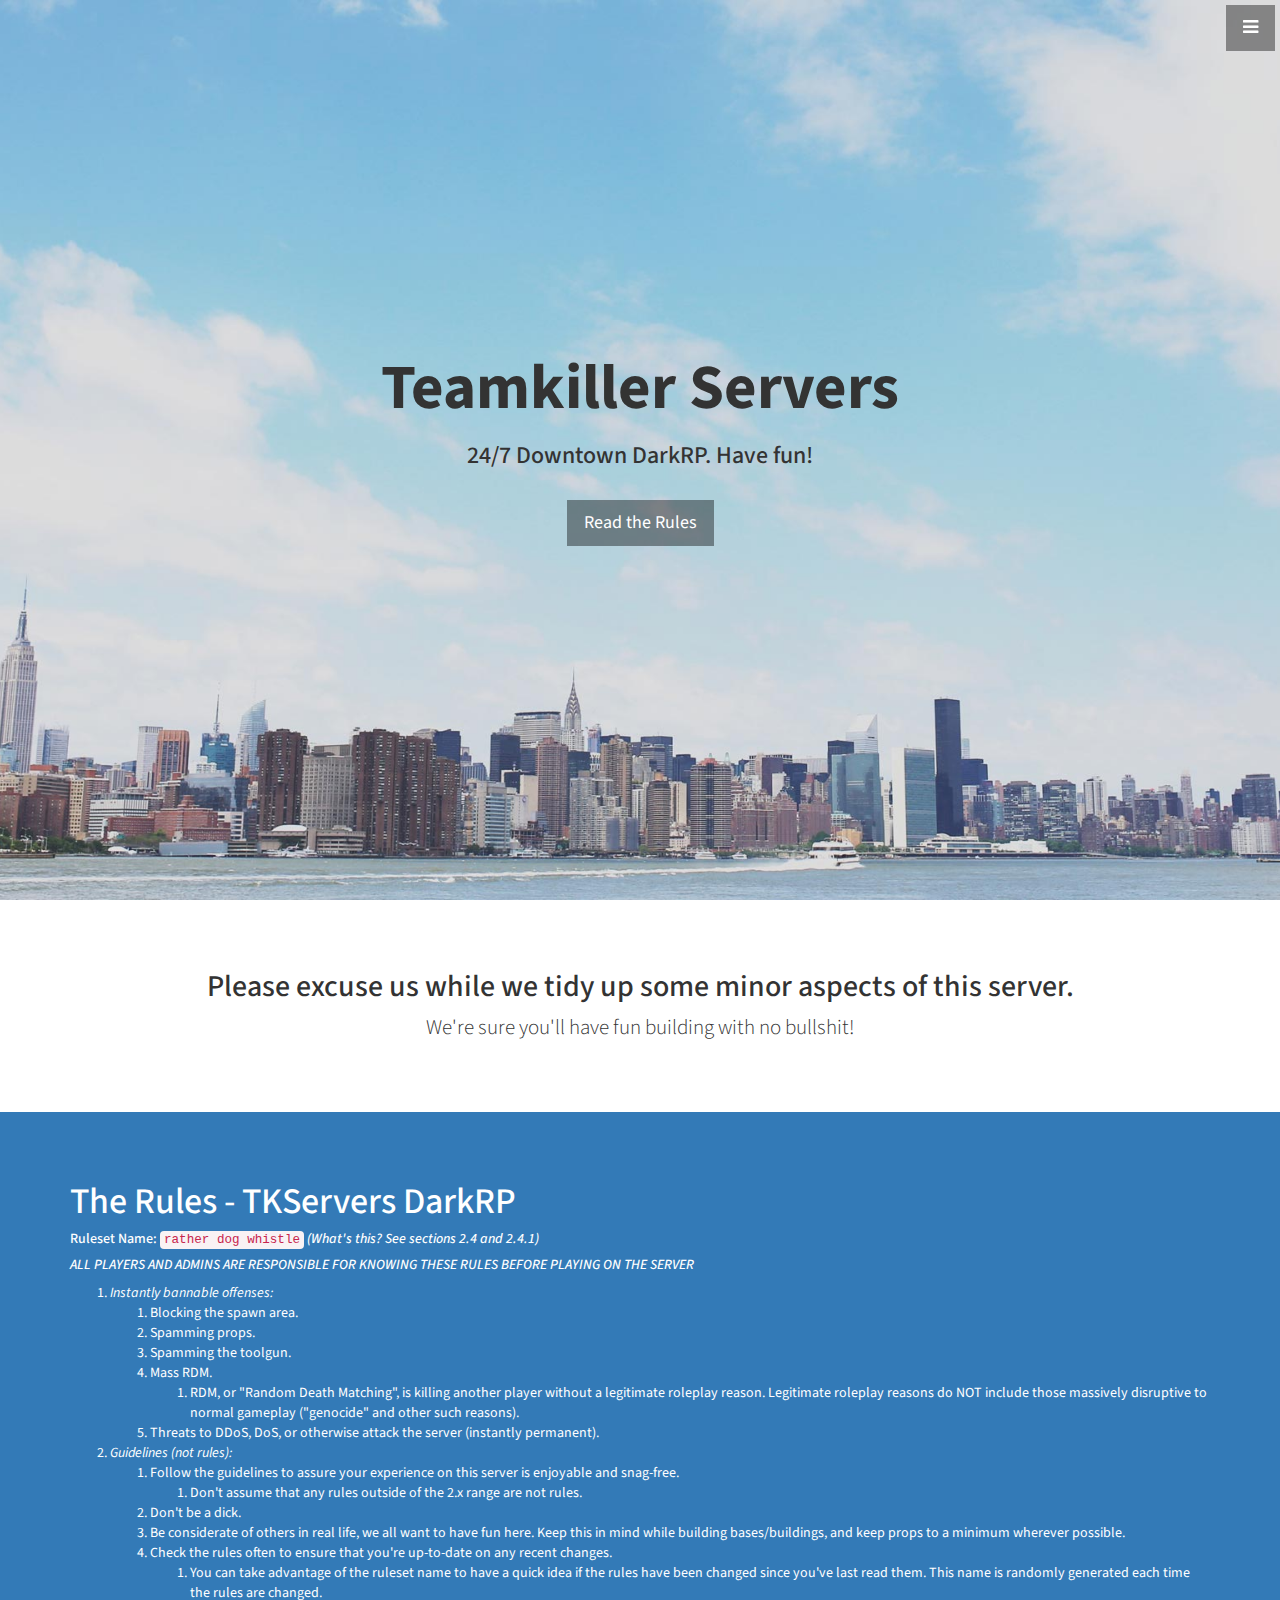
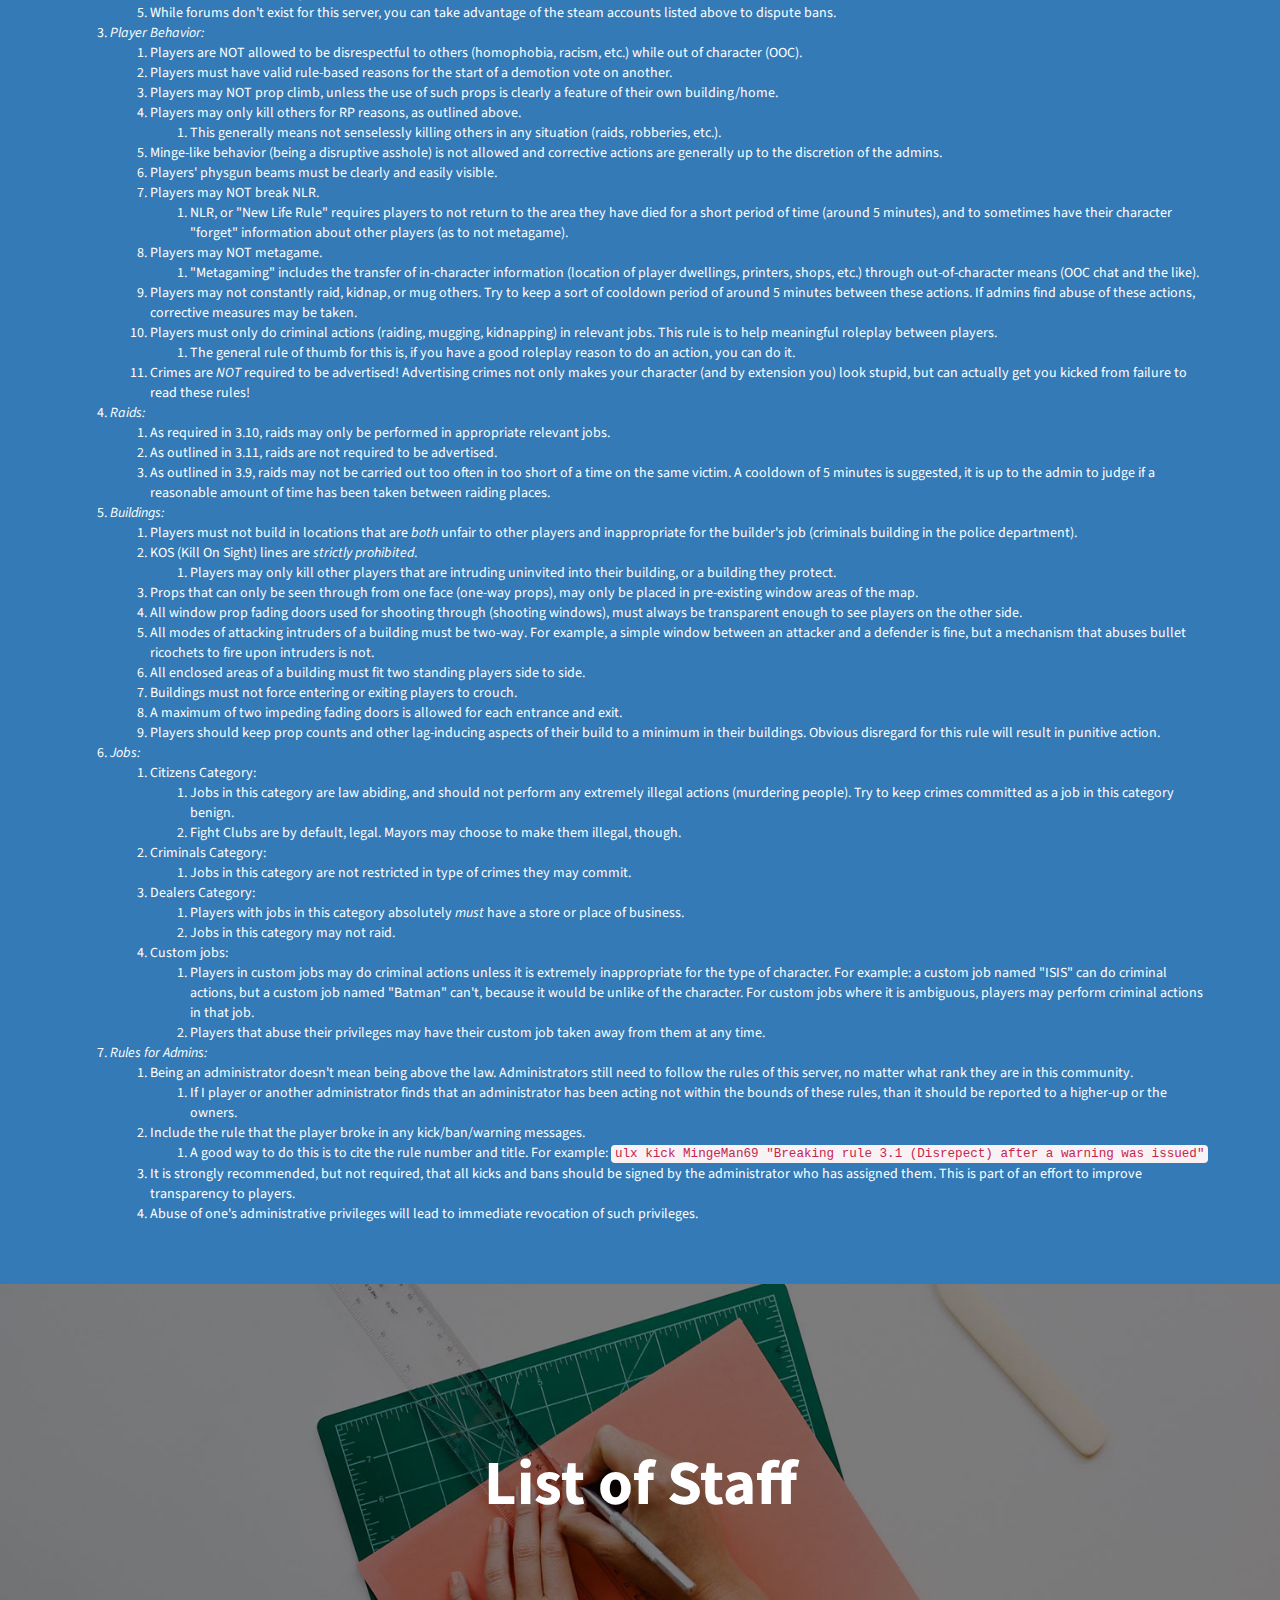
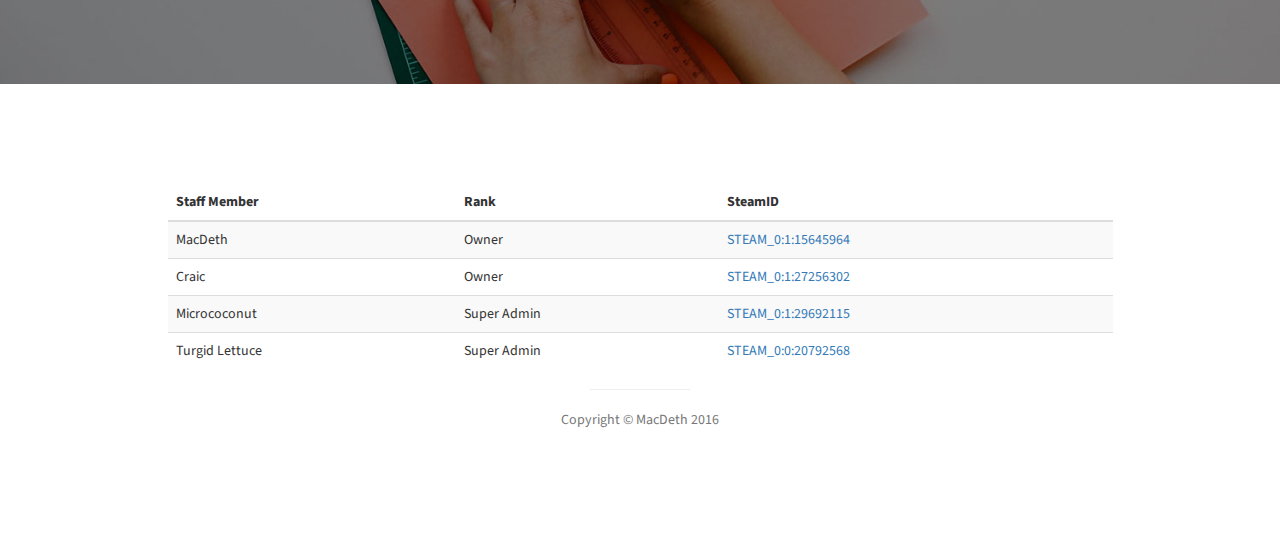
==== index.html @ c29678c0 "Hopefully this works out" ====
<!DOCTYPE html>
<html lang="en">

<head>

    <meta charset="utf-8">
    <meta http-equiv="X-UA-Compatible" content="IE=edge">
    <meta name="viewport" content="width=device-width, initial-scale=1">
    <meta name="description" content="">
    <meta name="author" content="">

    <title>Teamkiller Servers</title>

    <!-- Bootstrap Core CSS -->
    <link href="css/bootstrap.min.css" rel="stylesheet">

    <!-- Custom CSS -->
    <link href="css/stylish-portfolio.css" rel="stylesheet">

    <!-- Custom Fonts -->
    <link href="font-awesome/css/font-awesome.min.css" rel="stylesheet" type="text/css">
    <link href="https://fonts.googleapis.com/css?family=Source+Sans+Pro:300,400,700,300italic,400italic,700italic" rel="stylesheet" type="text/css">

    <!-- HTML5 Shim and Respond.js IE8 support of HTML5 elements and media queries -->
    <!-- WARNING: Respond.js doesn't work if you view the page via file:// -->
    <!--[if lt IE 9]>
        <script src="https://oss.maxcdn.com/libs/html5shiv/3.7.0/html5shiv.js"></script>
        <script src="https://oss.maxcdn.com/libs/respond.js/1.4.2/respond.min.js"></script>
    <![endif]-->

</head>

<body>

    <!-- Navigation -->
    <a id="menu-toggle" href="#" class="btn btn-dark btn-lg toggle"><i class="fa fa-bars"></i></a>
    <nav id="sidebar-wrapper">
        <ul class="sidebar-nav">
            <a id="menu-close" href="#" class="btn btn-light btn-lg pull-right toggle"><i class="fa fa-times"></i></a>
            <li class="sidebar-brand">
                <a href="#top" onclick=$("#menu-close").click();>TKServers</a>
            </li>
            <li>
                <a href="#top" onclick=$("#menu-close").click();>Home</a>
            </li>
            <li>
                <a href="#about" onclick=$("#menu-close").click();>About</a>
            </li>
            <li>
                <a href="#rules" onclick=$("#menu-close").click();>Rules</a>
            </li>
            <li>
                <a href="#staff" onclick=$("#menu-close").click();>Staff List</a>
            </li>
            <!--
            <li>
                <a href="#about" onclick=$("#menu-close").click();>About</a>
            </li>
            <li>
                <a href="#services" onclick=$("#menu-close").click();>Services</a>
            </li>
            <li>
                <a href="#portfolio" onclick=$("#menu-close").click();>Portfolio</a>
            </li>
            <li>
                <a href="#contact" onclick=$("#menu-close").click();>Contact</a>
            </li>
            -->
        </ul>
    </nav>

    <!-- Header -->
    <header id="top" class="header">
        <div class="text-vertical-center">
            <h1>Teamkiller Servers</h1>
            <h3>24/7 Downtown DarkRP. Have fun!</h3>
            <p id="loadfiles"></p>
            <p id="loadnumber"></p>
            <p id="loadstatus"></p>
            <script>
              //SetFilesTotal(69);
              var tehtotal;
              function SetFilesTotal(total){
                if(total > 0){
                  tehtotal = total;
                  document.getElementById("loadfiles").innerHTML = "You have "+total+" files to download! Most, if not all of them, are on the workshop.";
                }
              }
              //SetFilesNeeded(10);
              function SetFilesNeeded(needed){
                var difference = tehtotal-needed;
                if(difference >= 0)
                  document.getElementById("loadnumber").innerHTML = (tehtotal-needed)+" files downloaded.";
              }
              //SetStatusChanged("Sending client info...");
              function SetStatusChanged(status){
                document.getElementById("loadstatus").innerHTML = status;
              }
            </script>
            <br>
            <a href="#rules" class="btn btn-dark btn-lg">Read the Rules</a>
        </div>
    </header>

    <!-- About -->
    <section id="about" class="about">
        <div class="container">
            <div class="row">
                <div class="col-lg-12 text-center">
                    <h2>Please excuse us while we tidy up some minor aspects of this server.</h2>
                    <p class="lead">We're sure you'll have fun building with no bullshit!</p>
                </div>
            </div>
            <!-- /.row -->
        </div>
        <!-- /.container -->
    </section>

    <!-- Services -->
    <!-- The circle icons use Font Awesome's stacked icon classes. For more information, visit http://fontawesome.io/examples/ -->
    <section id="rules" class="services bg-primary">
        <div class="container">
          <!--
            <div class="row text-center">
                <div class="col-lg-10 col-lg-offset-1">
                    <h2>Our Services</h2>
                    <hr class="small">
                    <div class="row">
                        <div class="col-md-3 col-sm-6">
                            <div class="service-item">
                                <span class="fa-stack fa-4x">
                                <i class="fa fa-circle fa-stack-2x"></i>
                                <i class="fa fa-cloud fa-stack-1x text-primary"></i>
                            </span>
                                <h4>
                                    <strong>Service Name</strong>
                                </h4>
                                <p>Lorem ipsum dolor sit amet, consectetur adipisicing elit.</p>
                                <a href="#" class="btn btn-light">Learn More</a>
                            </div>
                        </div>
                        <div class="col-md-3 col-sm-6">
                            <div class="service-item">
                                <span class="fa-stack fa-4x">
                                <i class="fa fa-circle fa-stack-2x"></i>
                                <i class="fa fa-compass fa-stack-1x text-primary"></i>
                            </span>
                                <h4>
                                    <strong>Service Name</strong>
                                </h4>
                                <p>Lorem ipsum dolor sit amet, consectetur adipisicing elit.</p>
                                <a href="#" class="btn btn-light">Learn More</a>
                            </div>
                        </div>
                        <div class="col-md-3 col-sm-6">
                            <div class="service-item">
                                <span class="fa-stack fa-4x">
                                <i class="fa fa-circle fa-stack-2x"></i>
                                <i class="fa fa-flask fa-stack-1x text-primary"></i>
                            </span>
                                <h4>
                                    <strong>Service Name</strong>
                                </h4>
                                <p>Lorem ipsum dolor sit amet, consectetur adipisicing elit.</p>
                                <a href="#" class="btn btn-light">Learn More</a>
                            </div>
                        </div>
                        <div class="col-md-3 col-sm-6">
                            <div class="service-item">
                                <span class="fa-stack fa-4x">
                                <i class="fa fa-circle fa-stack-2x"></i>
                                <i class="fa fa-shield fa-stack-1x text-primary"></i>
                            </span>
                                <h4>
                                    <strong>Service Name</strong>
                                </h4>
                                <p>Lorem ipsum dolor sit amet, consectetur adipisicing elit.</p>
                                <a href="#" class="btn btn-light">Learn More</a>
                            </div>
                        </div>
                    </div>
                    <!- - /.row (nested) - ->
                </div>
                <!- - /.col-lg-10 - ->
            </div>
            <!- - /.row - ->
          -->

          <h1 id="the-rules-tkservers-darkrp">The Rules - TKServers DarkRP</h1>
          <h5 id="ruleset-name-rather-dog-whistle-what-s-this-see-sections-2-4-and-2-4-1-">Ruleset Name: <code style="font-family: Hack, monospace;">rather dog whistle</code> <em>(What&#39;s this? See sections 2.4 and 2.4.1)</em></h5>
          <h5 id="_all-players-and-admins-are-responsible-for-knowing-these-rules-before-playing-on-the-server_"><em>ALL PLAYERS AND ADMINS ARE RESPONSIBLE FOR KNOWING THESE RULES BEFORE PLAYING ON THE SERVER</em></h5>
          <ol>
          <li><em>Instantly bannable offenses:</em><ol>
          <li>Blocking the spawn area.</li>
          <li>Spamming props.</li>
          <li>Spamming the toolgun.</li>
          <li>Mass RDM.<ol>
          <li>RDM, or &quot;Random Death Matching&quot;, is killing another player without a legitimate roleplay reason. Legitimate roleplay reasons do NOT include those massively disruptive to normal gameplay (&quot;genocide&quot; and other such reasons).</li>
          </ol>
          </li>
          <li>Threats to DDoS, DoS, or otherwise attack the server (instantly permanent).</li>
          </ol>
          </li>
          <li><em>Guidelines (not rules):</em><ol>
          <li>Follow the guidelines to assure your experience on this server is enjoyable and snag-free.<ol>
          <li>Don&#39;t assume that any rules outside of the 2.x range are not rules.</li>
          </ol>
          </li>
          <li>Don&#39;t be a dick.</li>
          <li>Be considerate of others in real life, we all want to have fun here. Keep this in mind while building bases/buildings, and keep props to a minimum wherever possible.</li>
          <li>Check the rules often to ensure that you&#39;re up-to-date on any recent changes.<ol>
          <li>You can take advantage of the ruleset name to have a quick idea if the rules have been changed since you&#39;ve last read them. This name is randomly generated each time the rules are changed.</li>
          </ol>
          </li>
          <li>While forums don&#39;t exist for this server, you can take advantage of the steam accounts listed above to dispute bans.</li>
          </ol>
          </li>
          <li><em>Player Behavior:</em><ol>
          <li>Players are NOT allowed to be disrespectful to others (homophobia, racism, etc.) while out of character (OOC).</li>
          <li>Players must have valid rule-based reasons for the start of a demotion vote on another.</li>
          <li>Players may NOT prop climb, unless the use of such props is clearly a feature of their own building/home.</li>
          <li>Players may only kill others for RP reasons, as outlined above.<ol>
          <li>This generally means not senselessly killing others in any situation (raids, robberies, etc.).</li>
          </ol>
          </li>
          <li>Minge-like behavior (being a disruptive asshole) is not allowed and corrective actions are generally up to the discretion of the admins.</li>
          <li>Players&#39; physgun beams must be clearly and easily visible.</li>
          <li>Players may NOT break NLR.<ol>
          <li>NLR, or &quot;New Life Rule&quot; requires players to not return to the area they have died for a short period of time (around 5 minutes), and to sometimes have their character &quot;forget&quot; information about other players (as to not metagame).</li>
          </ol>
          </li>
          <li>Players may NOT metagame.<ol>
          <li>&quot;Metagaming&quot; includes the transfer of in-character information (location of player dwellings, printers, shops, etc.) through out-of-character means (OOC chat and the like).</li>
          </ol>
          </li>
          <li>Players may not constantly raid, kidnap, or mug others. Try to keep a sort of cooldown period of around 5 minutes between these actions. If admins find abuse of these actions, corrective measures may be taken.</li>
          <li>Players must only do criminal actions (raiding, mugging, kidnapping) in relevant jobs. This rule is to help meaningful roleplay between players.<ol>
          <li>The general rule of thumb for this is, if you have a good roleplay reason to do an action, you can do it.</li>
          </ol>
          </li>
          <li>Crimes are <em>NOT</em> required to be advertised! Advertising crimes not only makes your character (and by extension you) look stupid, but can actually get you kicked from failure to read these rules!</li>
          </ol>
          </li>
          <li><em>Raids:</em><ol>
          <li>As required in 3.10, raids may only be performed in appropriate relevant jobs.</li>
          <li>As outlined in 3.11, raids are not required to be advertised.</li>
          <li>As outlined in 3.9, raids may not be carried out too often in too short of a time on the same victim. A cooldown of 5 minutes is suggested, it is up to the admin to judge if a reasonable amount of time has been taken between raiding places.</li>
          </ol>
          </li>
          <li><em>Buildings:</em><ol>
          <li>Players must not build in locations that are <em>both</em> unfair to other players and inappropriate for the builder&#39;s job (criminals building in the police department).</li>
          <li>KOS (Kill On Sight) lines are <em>strictly prohibited</em>.<ol>
          <li>Players may only kill other players that are intruding uninvited into their building, or a building they protect.</li>
          </ol>
          </li>
          <li>Props that can only be seen through from one face (one-way props), may only be placed in pre-existing window areas of the map.</li>
          <li>All window prop fading doors used for shooting through (shooting windows), must always be transparent enough to see players on the other side.</li>
          <li>All modes of attacking intruders of a building must be two-way. For example, a simple window between an attacker and a defender is fine, but a mechanism that abuses bullet ricochets to fire upon intruders is not.</li>
          <li>All enclosed areas of a building must fit two standing players side to side.</li>
          <li>Buildings must not force entering or exiting players to crouch.</li>
          <li>A maximum of two impeding fading doors is allowed for each entrance and exit.</li>
          <li>Players should keep prop counts and other lag-inducing aspects of their build to a minimum in their buildings. Obvious disregard for this rule will result in punitive action.</li>
          </ol>
          </li>
          <li><em>Jobs:</em><ol>
          <li>Citizens Category:<ol>
          <li>Jobs in this category are law abiding, and should not perform any extremely illegal actions (murdering people). Try to keep crimes committed as a job in this category benign.</li>
          <li>Fight Clubs are by default, legal. Mayors may choose to make them illegal, though.</li>
          </ol>
          </li>
          <li>Criminals Category:<ol>
          <li>Jobs in this category are not restricted in type of crimes they may commit.</li>
          </ol>
          </li>
          <li>Dealers Category:<ol>
          <li>Players with jobs in this category absolutely <em>must</em> have a store or place of business.</li>
          <li>Jobs in this category may not raid.</li>
          </ol>
          </li>
          <li>Custom jobs:<ol>
          <li>Players in custom jobs may do criminal actions unless it is extremely inappropriate for the type of character. For example: a custom job named &quot;ISIS&quot; can do criminal actions, but a custom job named &quot;Batman&quot; can&#39;t, because it would be unlike of the character. For custom jobs where it is ambiguous, players may perform criminal actions in that job.</li>
          <li>Players that abuse their privileges may have their custom job taken away from them at any time.</li>
          </ol>
          </li>
          </ol>
          </li>
          <li><em>Rules for Admins:</em><ol>
          <li>Being an administrator doesn&#39;t mean being above the law. Administrators still need to follow the rules of this server, no matter what rank they are in this community.<ol>
          <li>If I player or another administrator finds that an administrator has been acting not within the bounds of these rules, than it should be reported to a higher-up or the owners.</li>
          </ol>
          </li>
          <li>Include the rule that the player broke in any kick/ban/warning messages.<ol>
          <li>A good way to do this is to cite the rule number and title. For example: <code style="font-family: Hack, monospace;">ulx kick MingeMan69 &quot;Breaking rule 3.1 (Disrepect) after a warning was issued&quot;</code></li>
          </ol>
          </li>
          <li>It is strongly recommended, but not required, that all kicks and bans should be signed by the administrator who has assigned them. This is part of an effort to improve transparency to players.</li>
          <li>Abuse of one&#39;s administrative privileges will lead to immediate revocation of such privileges.</li>
          </ol>
          </li>
          </ol>

        </div>
        <!-- /.container -->
    </section>

    <!-- Callout -->
    <aside id="staff" class="callout">
        <div class="text-vertical-center">
            <h1>List of Staff</h1>
        </div>
    </aside>

    <!-- Portfolio -->
    <!--
    <section id="portfolio" class="portfolio">
        <div class="container">
            <div class="row">
                <div class="col-lg-10 col-lg-offset-1 text-center">
                    <h2>Our Work</h2>
                    <hr class="small">
                    <div class="row">
                        <div class="col-md-6">
                            <div class="portfolio-item">
                                <a href="#">
                                    <img class="img-portfolio img-responsive" src="img/portfolio-1.jpg">
                                </a>
                            </div>
                        </div>
                        <div class="col-md-6">
                            <div class="portfolio-item">
                                <a href="#">
                                    <img class="img-portfolio img-responsive" src="img/portfolio-2.jpg">
                                </a>
                            </div>
                        </div>
                        <div class="col-md-6">
                            <div class="portfolio-item">
                                <a href="#">
                                    <img class="img-portfolio img-responsive" src="img/portfolio-3.jpg">
                                </a>
                            </div>
                        </div>
                        <div class="col-md-6">
                            <div class="portfolio-item">
                                <a href="#">
                                    <img class="img-portfolio img-responsive" src="img/portfolio-4.jpg">
                                </a>
                            </div>
                        </div>
                    </div>
                    <!- - /.row (nested) - ->
                    <a href="#" class="btn btn-dark">View More Items</a>
                </div>
                <!- - /.col-lg-10 - ->
            </div>
            <!- - /.row - ->
        </div>
        <!- - /.container - ->
    </section>
    -->

    <!-- Call to Action -->
    <!--
    <aside class="call-to-action bg-primary">
        <div class="container">
            <div class="row">
                <div class="col-lg-12 text-center">
                    <h3>The buttons below are impossible to resist.</h3>
                    <a href="#" class="btn btn-lg btn-light">Click Me!</a>
                    <a href="#" class="btn btn-lg btn-dark">Look at Me!</a>
                </div>
            </div>
        </div>
    </aside>
    -->

    <!-- Map -->
    <!--
    <section id="contact" class="map">
        <iframe width="100%" height="100%" frameborder="0" scrolling="no" marginheight="0" marginwidth="0" src="https://maps.google.com/maps?f=q&amp;source=s_q&amp;hl=en&amp;geocode=&amp;q=Twitter,+Inc.,+Market+Street,+San+Francisco,+CA&amp;aq=0&amp;oq=twitter&amp;sll=28.659344,-81.187888&amp;sspn=0.128789,0.264187&amp;ie=UTF8&amp;hq=Twitter,+Inc.,+Market+Street,+San+Francisco,+CA&amp;t=m&amp;z=15&amp;iwloc=A&amp;output=embed"></iframe>
        <br />
        <small>
            <a href="https://maps.google.com/maps?f=q&amp;source=embed&amp;hl=en&amp;geocode=&amp;q=Twitter,+Inc.,+Market+Street,+San+Francisco,+CA&amp;aq=0&amp;oq=twitter&amp;sll=28.659344,-81.187888&amp;sspn=0.128789,0.264187&amp;ie=UTF8&amp;hq=Twitter,+Inc.,+Market+Street,+San+Francisco,+CA&amp;t=m&amp;z=15&amp;iwloc=A"></a>
        </small>
        </iframe>
    </section>
    -->

    <!-- Footer -->
    <footer>
        <div class="container">
            <div class="row">
                <div class="col-lg-10 col-lg-offset-1 text-center">
                    <!--
                    <h4><strong>Start Bootstrap</strong>
                    </h4>
                    <p>3481 Melrose Place
                        <br>Beverly Hills, CA 90210</p>
                    <ul class="list-unstyled">
                        <li><i class="fa fa-phone fa-fw"></i> (123) 456-7890</li>
                        <li><i class="fa fa-envelope-o fa-fw"></i> <a href="mailto:name@example.com">name@example.com</a>
                        </li>
                    </ul>
                    <br>
                    <ul class="list-inline">
                        <li>
                            <a href="#"><i class="fa fa-facebook fa-fw fa-3x"></i></a>
                        </li>
                        <li>
                            <a href="#"><i class="fa fa-twitter fa-fw fa-3x"></i></a>
                        </li>
                        <li>
                            <a href="#"><i class="fa fa-dribbble fa-fw fa-3x"></i></a>
                        </li>
                    </ul>
                    -->

                    <!--<h2 id="list-of-staff">List of Staff</h2>-->
                    <table class="table table-striped table-responsive">
                    <thead>
                    <tr>
                    <th style="text-align:left">Staff Member</th>
                    <th style="text-align:left">Rank</th>
                    <th style="text-align:left">SteamID</th>
                    </tr>
                    </thead>
                    <tbody>
                    <tr>
                    <td style="text-align:left">MacDeth</td>
                    <td style="text-align:left">Owner</td>
                    <td style="text-align:left"><a href="http://steamcommunity.com/id/MacDeth">STEAM_0:1:15645964</a></td>
                    </tr>
                    <tr>
                    <td style="text-align:left">Craic</td>
                    <td style="text-align:left">Owner</td>
                    <td style="text-align:left"><a href="http://steamcommunity.com/id/monkey9187">STEAM_0:1:27256302</a></td>
                    </tr>
                    <tr>
                    <td style="text-align:left">Micrococonut</td>
                    <td style="text-align:left">Super Admin</td>
                    <td style="text-align:left"><a href="http://steamcommunity.com/id/imthelaw">STEAM_0:1:29692115</a></td>
                    </tr>
                    <tr>
                    <td style="text-align:left">Turgid Lettuce</td>
                    <td style="text-align:left">Super Admin</td>
                    <td style="text-align:left"><a href="http://steamcommunity.com/id/blueberryfegs">STEAM_0:0:20792568</a></td>
                    </tr>
                    </tbody>
                    </table>

                    <hr class="small">
                    <p class="text-muted">Copyright &copy; MacDeth 2016</p>
                </div>
            </div>
        </div>
        <a id="to-top" href="#top" class="btn btn-dark btn-lg"><i class="fa fa-chevron-up fa-fw fa-1x"></i></a>
    </footer>

    <!-- jQuery -->
    <script src="js/jquery.js"></script>

    <!-- Bootstrap Core JavaScript -->
    <script src="js/bootstrap.min.js"></script>

    <!-- Custom Theme JavaScript -->
    <script>
    // Closes the sidebar menu
    $("#menu-close").click(function(e) {
        e.preventDefault();
        $("#sidebar-wrapper").toggleClass("active");
    });
    // Opens the sidebar menu
    $("#menu-toggle").click(function(e) {
        e.preventDefault();
        $("#sidebar-wrapper").toggleClass("active");
    });
    // Scrolls to the selected menu item on the page
    $(function() {
        $('a[href*=#]:not([href=#],[data-toggle],[data-target],[data-slide])').click(function() {
            if (location.pathname.replace(/^\//, '') == this.pathname.replace(/^\//, '') || location.hostname == this.hostname) {
                var target = $(this.hash);
                target = target.length ? target : $('[name=' + this.hash.slice(1) + ']');
                if (target.length) {
                    $('html,body').animate({
                        scrollTop: target.offset().top
                    }, 1000);
                    return false;
                }
            }
        });
    });
    //#to-top button appears after scrolling
    var fixed = false;
    $(document).scroll(function() {
        if ($(this).scrollTop() > 250) {
            if (!fixed) {
                fixed = true;
                // $('#to-top').css({position:'fixed', display:'block'});
                $('#to-top').show("slow", function() {
                    $('#to-top').css({
                        position: 'fixed',
                        display: 'block'
                    });
                });
            }
        } else {
            if (fixed) {
                fixed = false;
                $('#to-top').hide("slow", function() {
                    $('#to-top').css({
                        display: 'none'
                    });
                });
            }
        }
    });
    // Disable Google Maps scrolling
    // See http://stackoverflow.com/a/25904582/1607849
    // Disable scroll zooming and bind back the click event
    var onMapMouseleaveHandler = function(event) {
        var that = $(this);
        that.on('click', onMapClickHandler);
        that.off('mouseleave', onMapMouseleaveHandler);
        that.find('iframe').css("pointer-events", "none");
    }
    var onMapClickHandler = function(event) {
            var that = $(this);
            // Disable the click handler until the user leaves the map area
            that.off('click', onMapClickHandler);
            // Enable scrolling zoom
            that.find('iframe').css("pointer-events", "auto");
            // Handle the mouse leave event
            that.on('mouseleave', onMapMouseleaveHandler);
        }
        // Enable map zooming with mouse scroll when the user clicks the map
    $('.map').on('click', onMapClickHandler);
    </script>

</body>

</html>
---- css/stylish-portfolio.css ----
/*!
 * Start Bootstrap - Stylish Portfolio (http://startbootstrap.com/)
 * Copyright 2013-2016 Start Bootstrap
 * Licensed under MIT (https://github.com/BlackrockDigital/startbootstrap/blob/gh-pages/LICENSE)
 */

/* Global Styles */

html,
body {
    width: 100%;
    height: 100%;
}

body {
    font-family: "Source Sans Pro","Helvetica Neue",Helvetica,Arial,sans-serif;
}

.text-vertical-center {
    display: table-cell;
    text-align: center;
    vertical-align: middle;
}

.text-vertical-center h1 {
    margin: 0;
    padding: 0;
    font-size: 4.5em;
    font-weight: 700;
}

/* Custom Button Styles */

.btn-dark {
    border-radius: 0;
    color: #fff;
    background-color: rgba(0,0,0,0.4);
}

.btn-dark:hover,
.btn-dark:focus,
.btn-dark:active {
    color: #fff;
    background-color: rgba(0,0,0,0.7);
}

.btn-light {
    border-radius: 0;
    color: #333;
    background-color: rgb(255,255,255);
}

.btn-light:hover,
.btn-light:focus,
.btn-light:active {
    color: #333;
    background-color: rgba(255,255,255,0.8);
}

/* Custom Horizontal Rule */

hr.small {
    max-width: 100px;
}

/* Side Menu */

#sidebar-wrapper {
    z-index: 1000;
    position: fixed;
    right: 0;
    width: 250px;
    height: 100%;
    transform: translateX(250px);
    overflow-y: auto;
    background: #222;
    -webkit-transition: all 0.4s ease 0s;
    -moz-transition: all 0.4s ease 0s;
    -ms-transition: all 0.4s ease 0s;
    -o-transition: all 0.4s ease 0s;
    transition: all 0.4s ease 0s;
}

.sidebar-nav {
    position: absolute;
    top: 0;
    width: 250px;
    margin: 0;
    padding: 0;
    list-style: none;
}

.sidebar-nav li {
    text-indent: 20px;
    line-height: 40px;
}

.sidebar-nav li a {
    display: block;
    text-decoration: none;
    color: #999;
}

.sidebar-nav li a:hover {
    text-decoration: none;
    color: #fff;
    background: rgba(255,255,255,0.2);
}

.sidebar-nav li a:active,
.sidebar-nav li a:focus {
    text-decoration: none;
}

.sidebar-nav > .sidebar-brand {
    height: 55px;
    font-size: 18px;
    line-height: 55px;
}

.sidebar-nav > .sidebar-brand a {
    color: #999;
}

.sidebar-nav > .sidebar-brand a:hover {
    color: #fff;
    background: none;
}

#menu-toggle {
    z-index: 1;
    position: fixed;
    top: 0;
    right: 0;
}

#sidebar-wrapper.active {
    right: 250px;
    width: 250px;
    -webkit-transition: all 0.4s ease 0s;
    -moz-transition: all 0.4s ease 0s;
    -ms-transition: all 0.4s ease 0s;
    -o-transition: all 0.4s ease 0s;
    transition: all 0.4s ease 0s;
}

.toggle {
    margin: 5px 5px 0 0;
}

/* Header */

.header {
    display: table;
    position: relative;
    width: 100%;
    height: 100%;
    background: url(../img/bg.jpg) no-repeat center center scroll;
    -webkit-background-size: cover;
    -moz-background-size: cover;
    background-size: cover;
    -o-background-size: cover;
}

/* About */

.about {
    padding: 50px 0;
}

/* Services */

.services {
    padding: 50px 0;
}

.service-item {
    margin-bottom: 30px;
}

/* Callout */

.callout {
    display: table;
    width: 100%;
    height: 400px;
    color: #fff;
    background: url(../img/callout.jpg) no-repeat center center scroll;
    -webkit-background-size: cover;
    -moz-background-size: cover;
    background-size: cover;
    -o-background-size: cover;
}

/* Portfolio */

.portfolio {
    padding: 50px 0;
}

.portfolio-item {
    margin-bottom: 30px;
}

.img-portfolio {
    margin: 0 auto;
}

.img-portfolio:hover {
    opacity: 0.8;
}

/* Call to Action */

.call-to-action {
    padding: 50px 0;
}

.call-to-action .btn {
    margin: 10px;
}

/* Map */

.map {
    height: 500px;
}

@media(max-width:768px) {
    .map {
        height: 75%;
    }
}

.map iframe {
    pointer-events: none;
}

/* Footer */

footer {
    padding: 100px 0;
}

#to-top {
  display: none;
  position: fixed;
  bottom: 5px;
  right: 5px;
}
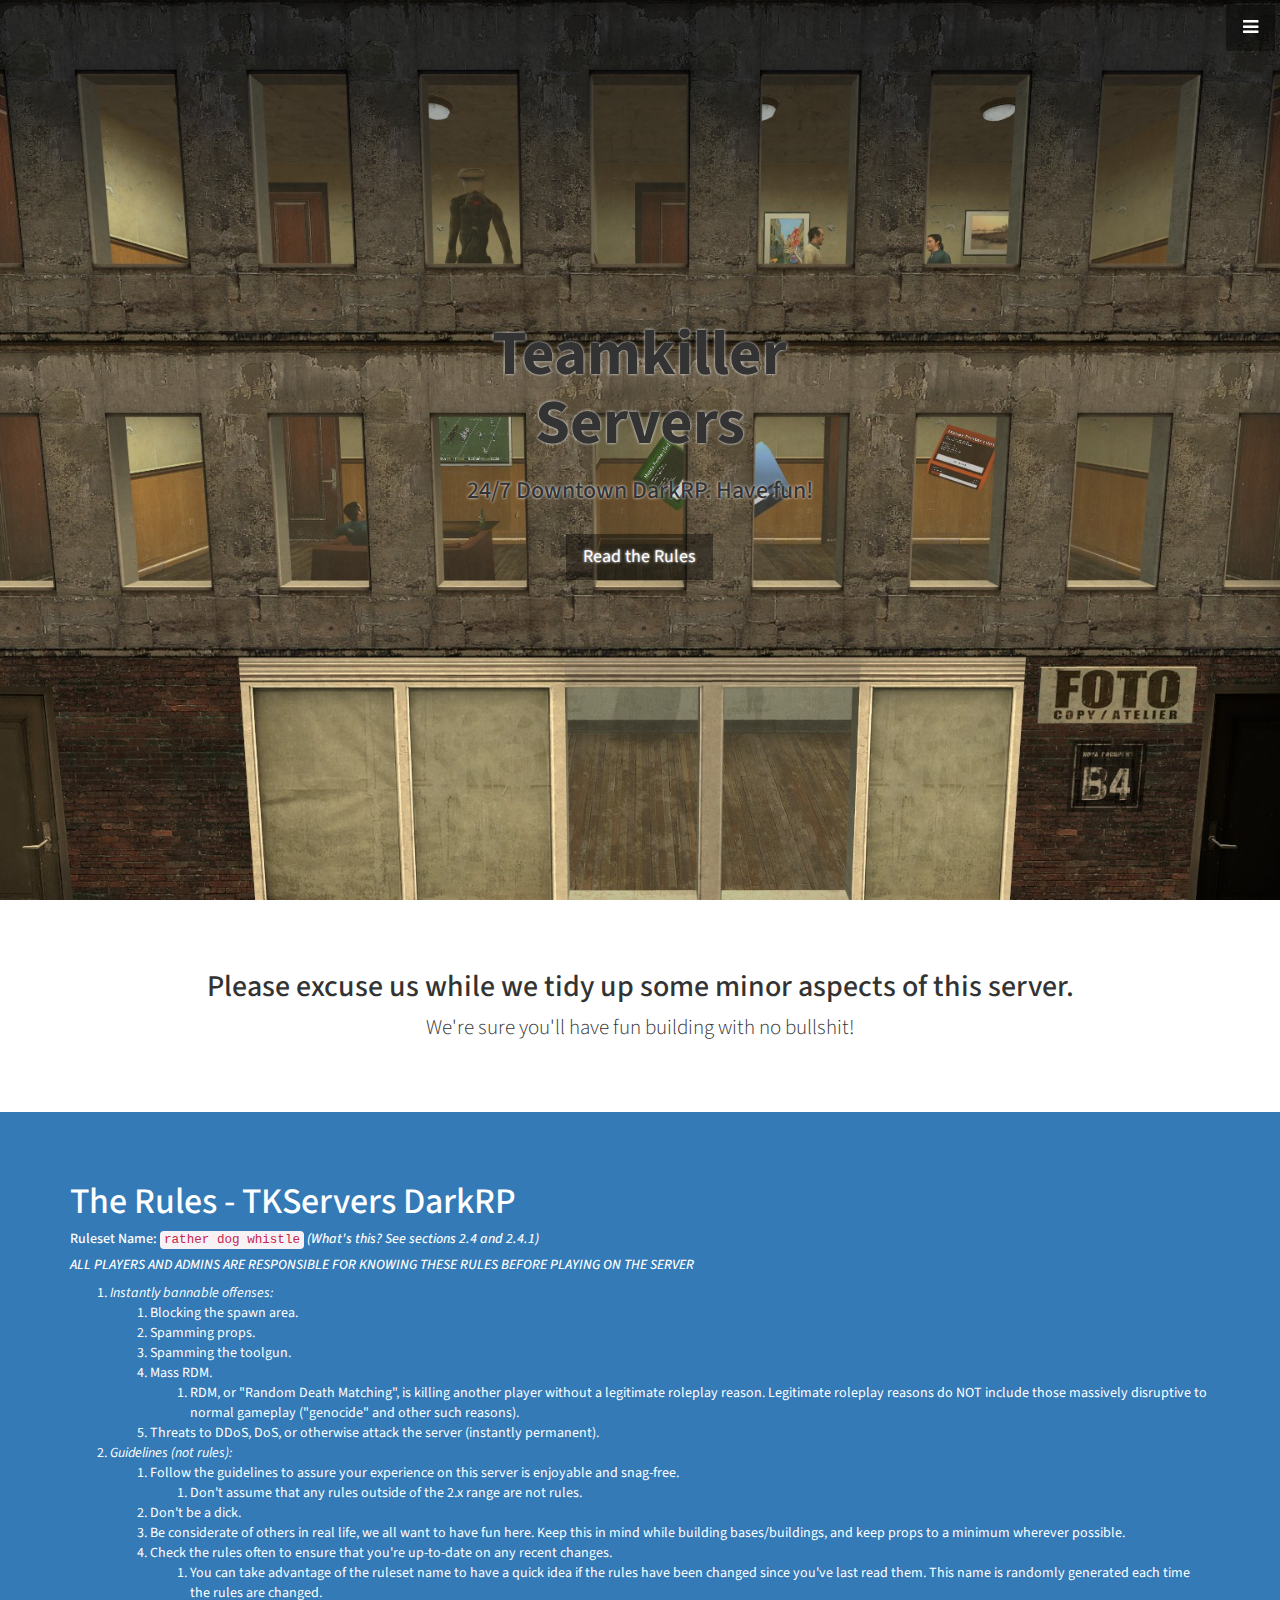
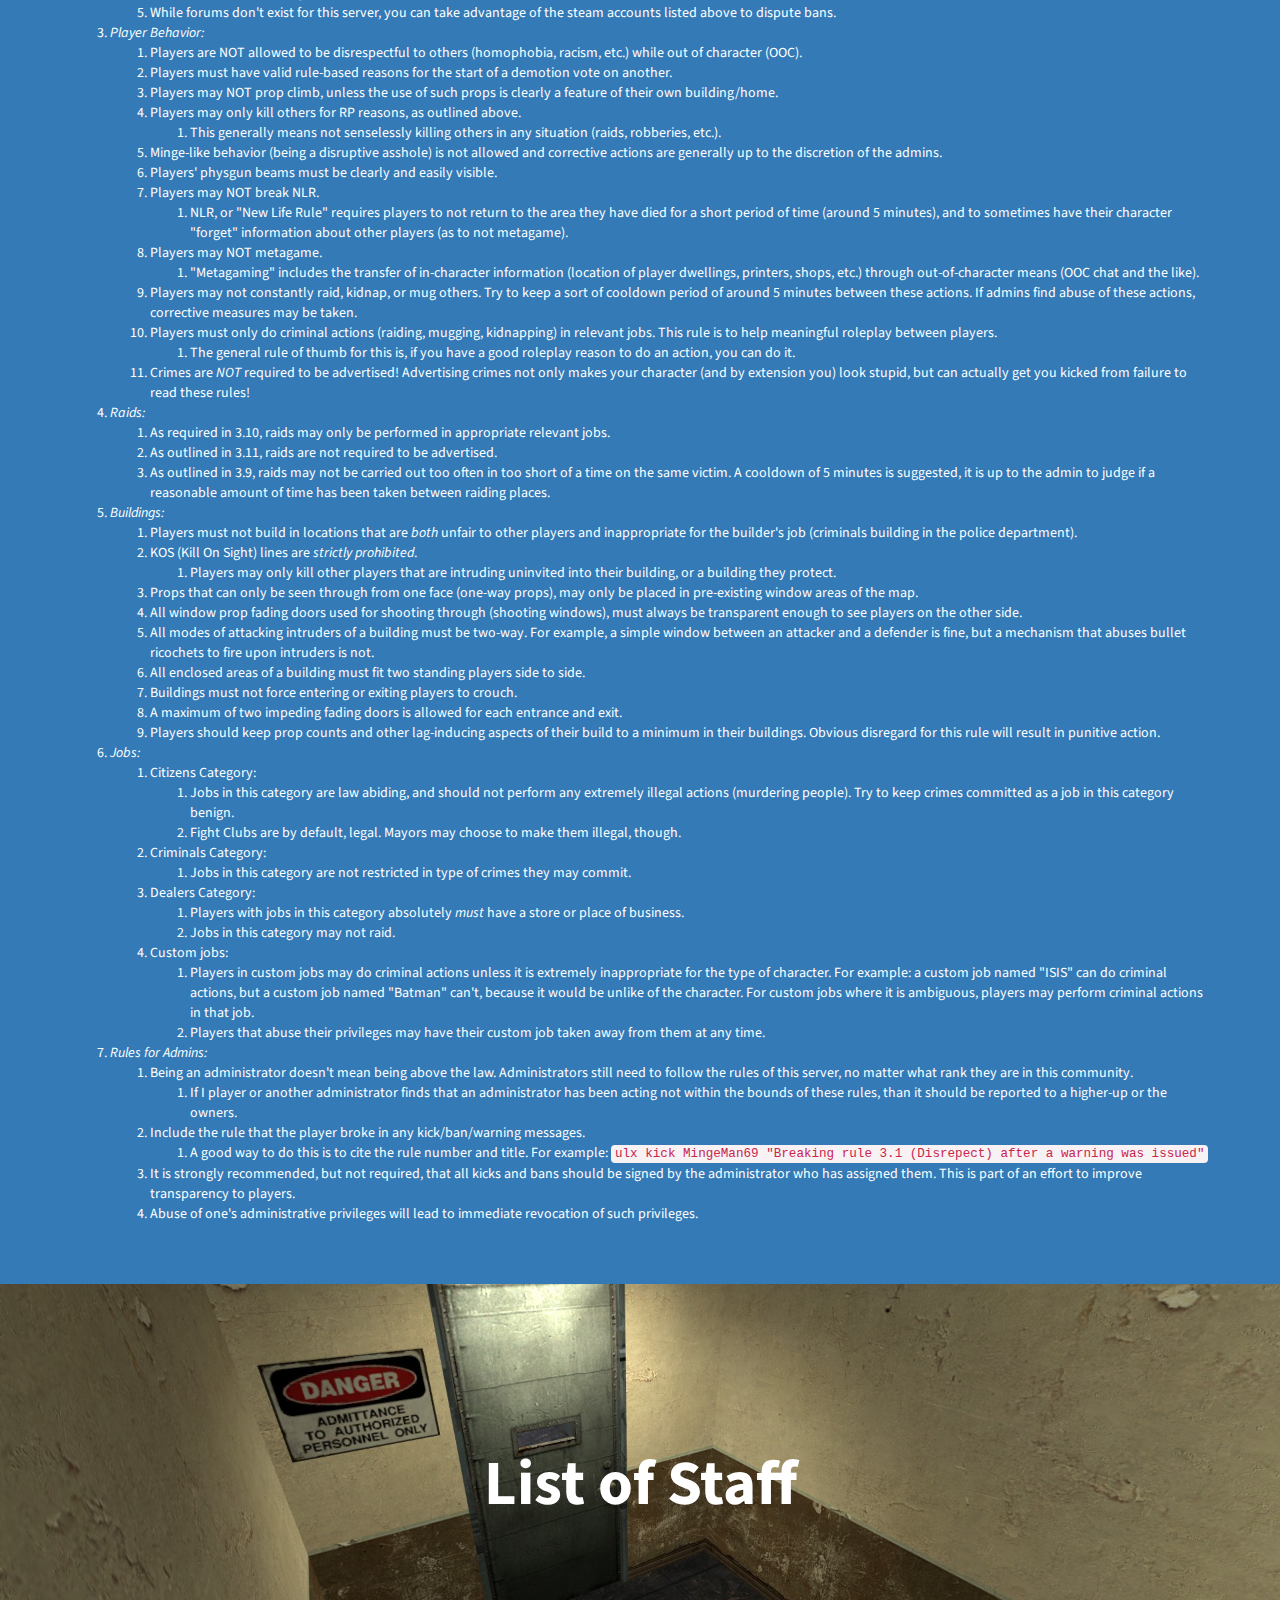
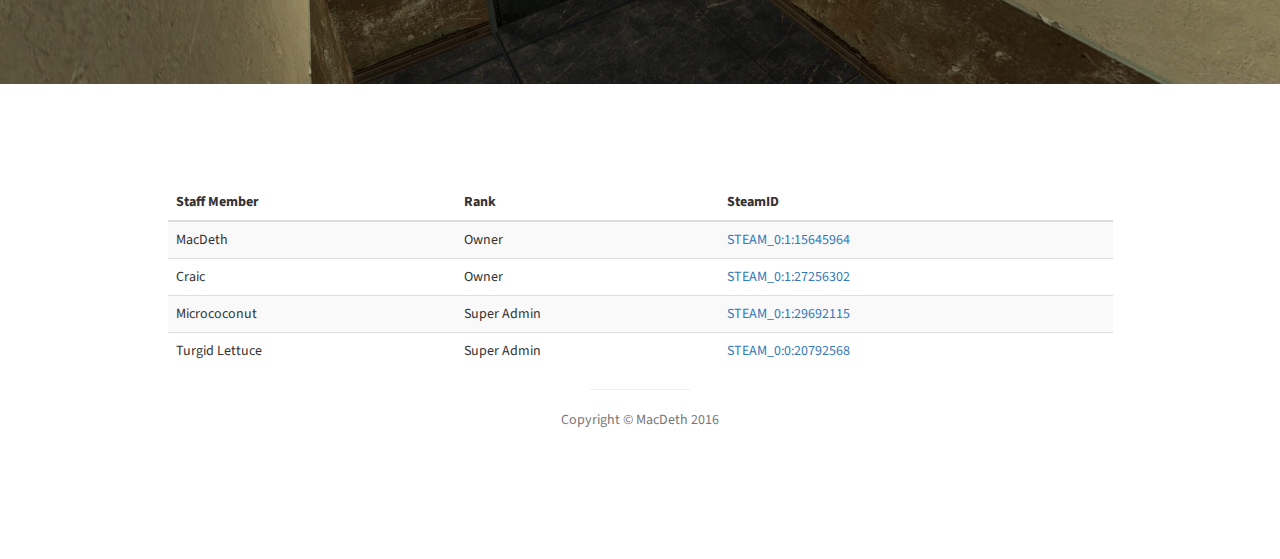
==== commit 4cd31d0f: "Made everything pretty plus loading screen shit" ====
--- a/index.html
+++ b/index.html
@@ -6,8 +6,8 @@
     <meta charset="utf-8">
     <meta http-equiv="X-UA-Compatible" content="IE=edge">
     <meta name="viewport" content="width=device-width, initial-scale=1">
-    <meta name="description" content="">
-    <meta name="author" content="">
+    <meta name="description" content="Teamkiller Servers DarkRP Page">
+    <meta name="author" content="MacDeth (STEAM_0:1:15645964)">
 
     <title>Teamkiller Servers</title>
 
@@ -70,8 +70,12 @@
     </nav>
 
     <!-- Header -->
-    <header id="top" class="header">
-        <div class="text-vertical-center">
+    <header id="top" class="header">
+        <div class="text-vertical-center container-fluid">
+          <div class="row">
+            <div class="col-xs-4">
+            </div>
+            <div class="col-xs-4" style="text-shadow: 0px 0px 3px #FFFFFF">
             <h1>Teamkiller Servers</h1>
             <h3>24/7 Downtown DarkRP. Have fun!</h3>
             <p id="loadfiles"></p>
@@ -83,14 +87,14 @@
               function SetFilesTotal(total){
                 if(total > 0){
                   tehtotal = total;
-                  document.getElementById("loadfiles").innerHTML = "You have "+total+" files to download! Most, if not all of them, are on the workshop.";
+                  document.getElementById("loadfiles").innerHTML = "You have "+total+" files to download! Most, if not all of them, are on <a href=\"http://steamcommunity.com/sharedfiles/filedetails/?id=799569912\">the workshop (799569912)</a>.";
                 }
               }
-              //SetFilesNeeded(10);
+              //SetFilesNeeded(0);
               function SetFilesNeeded(needed){
                 var difference = tehtotal-needed;
                 if(difference >= 0)
-                  document.getElementById("loadnumber").innerHTML = (tehtotal-needed)+" files downloaded.";
+                  document.getElementById("loadnumber").innerHTML = " <div class=\"progress\"><div class=\"progress-bar progress-bar-striped active\" role=\"progressbar\"aria-valuenow=\"40\" aria-valuemin=\"0\" aria-valuemax=\"100\" style=\"width:"+(Math.round((difference/tehtotal)*100))+"%\">"+difference+" files "+(Math.round((difference/tehtotal)*100))+"%</div></div>";
               }
               //SetStatusChanged("Sending client info...");
               function SetStatusChanged(status){
@@ -99,6 +103,10 @@
             </script>
             <br>
             <a href="#rules" class="btn btn-dark btn-lg">Read the Rules</a>
+            </div>
+            <div class="col-xs-4">
+            </div>
+          </div>
         </div>
     </header>
 
--- a/css/stylish-portfolio.css
+++ b/css/stylish-portfolio.css
@@ -155,7 +155,7 @@
     position: relative;
     width: 100%;
     height: 100%;
-    background: url(../img/bg.jpg) no-repeat center center scroll;
+    background: url(../img/20161204052359_1.jpg) no-repeat center center scroll;
     -webkit-background-size: cover;
     -moz-background-size: cover;
     background-size: cover;
@@ -185,7 +185,7 @@
     width: 100%;
     height: 400px;
     color: #fff;
-    background: url(../img/callout.jpg) no-repeat center center scroll;
+    background: url(../img/20161204044611_1.jpg) no-repeat center center scroll;
     -webkit-background-size: cover;
     -moz-background-size: cover;
     background-size: cover;
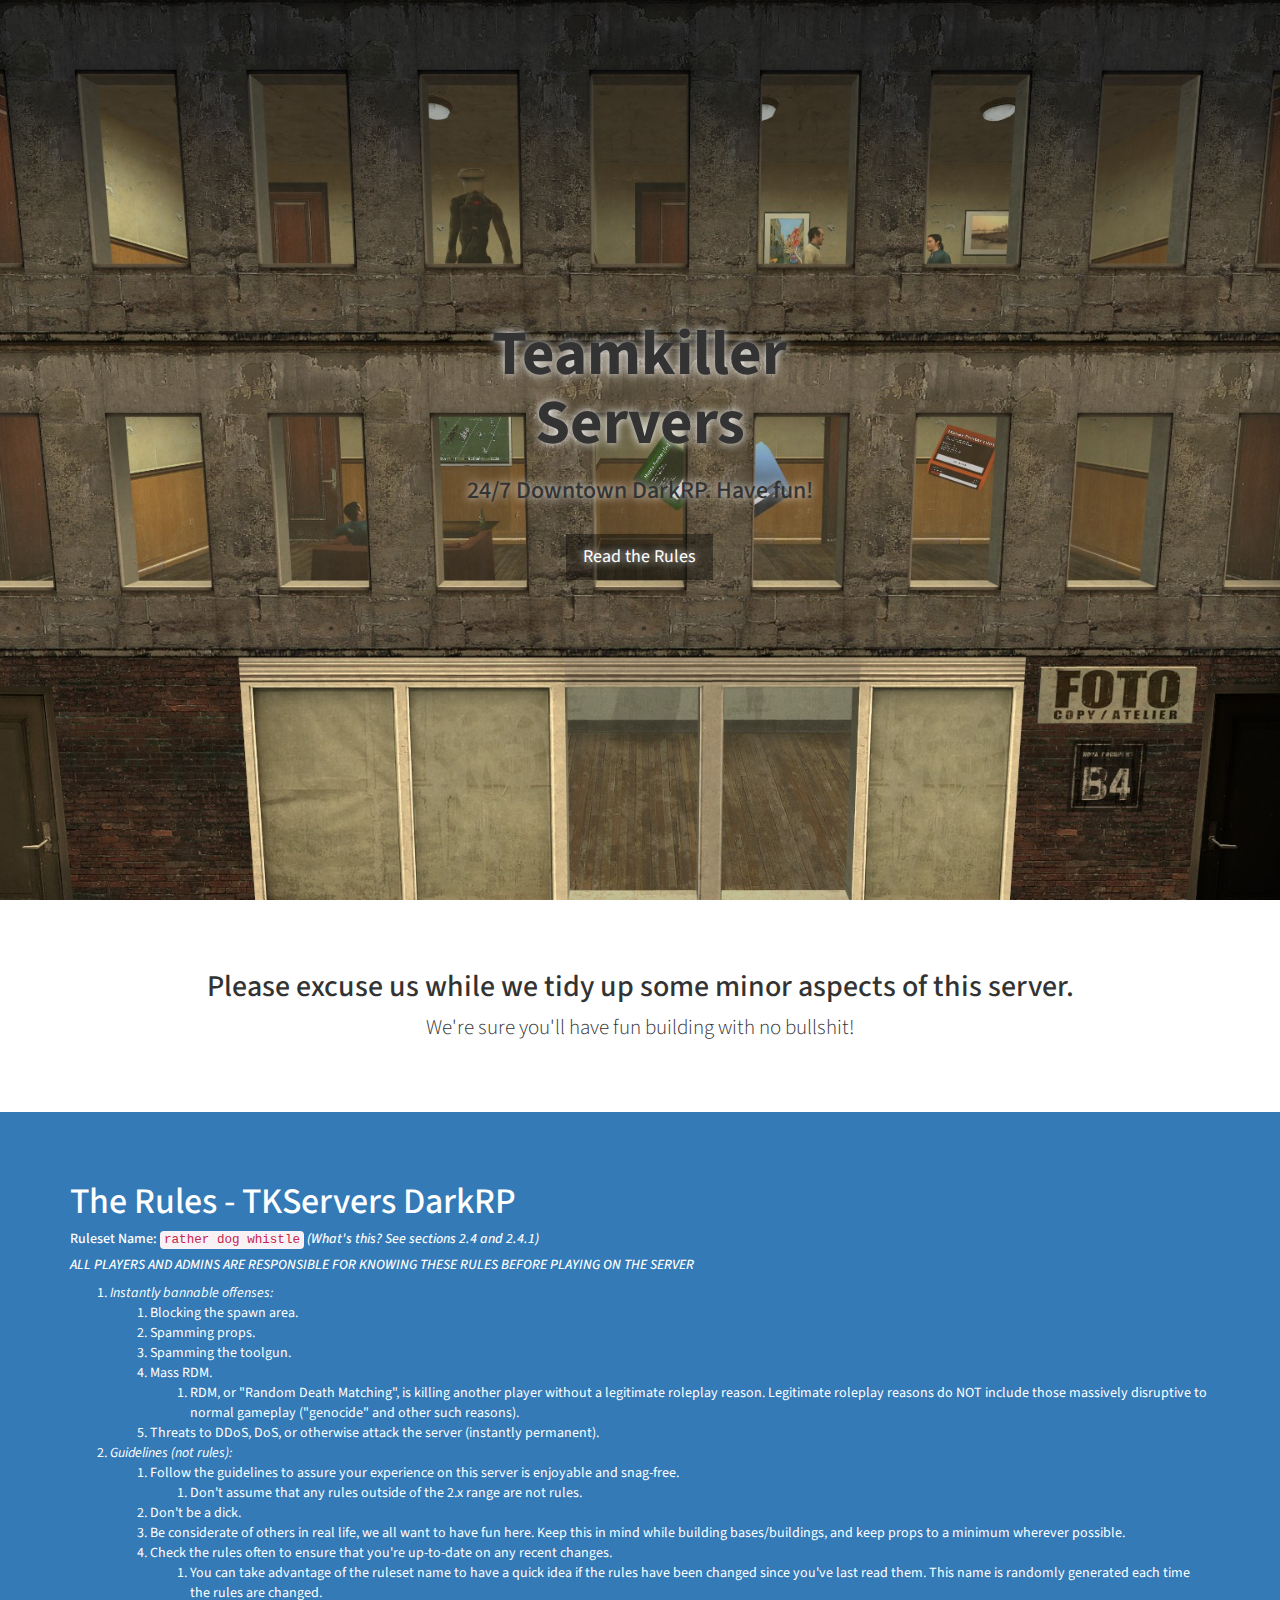
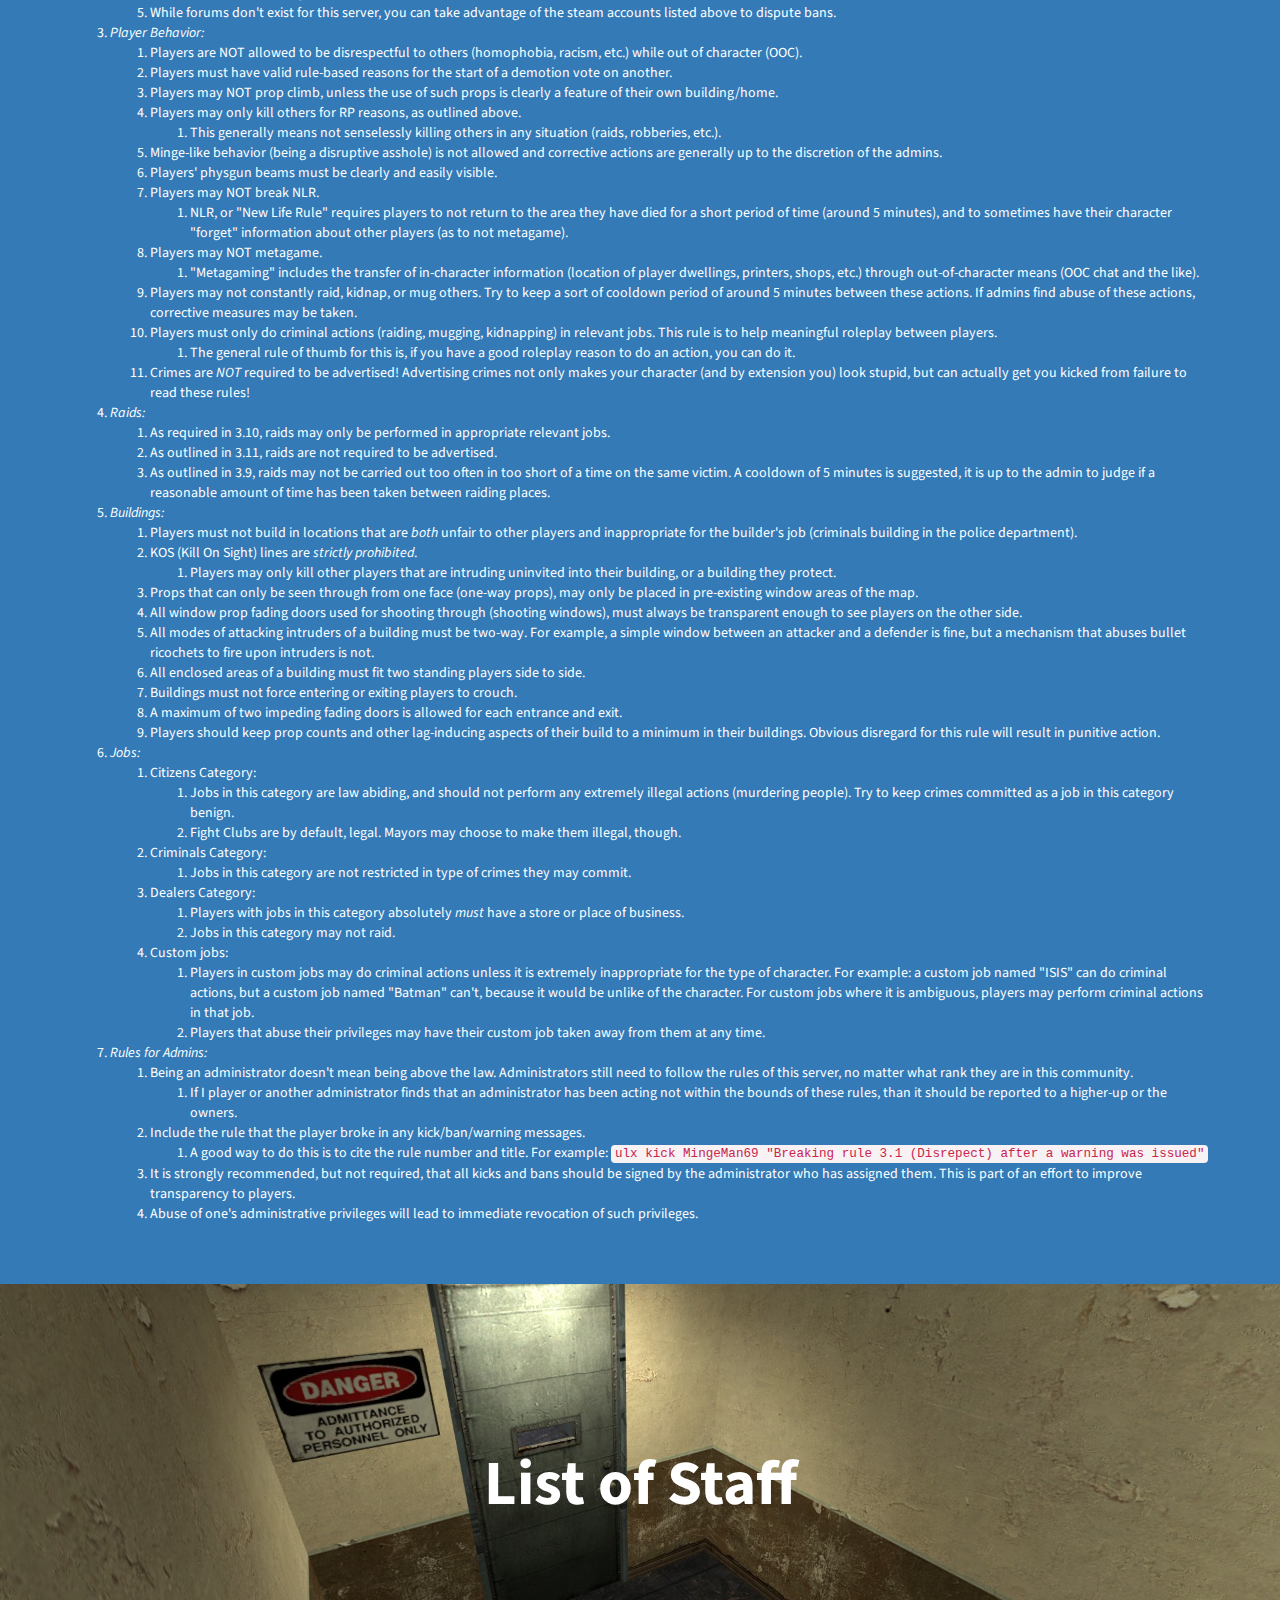
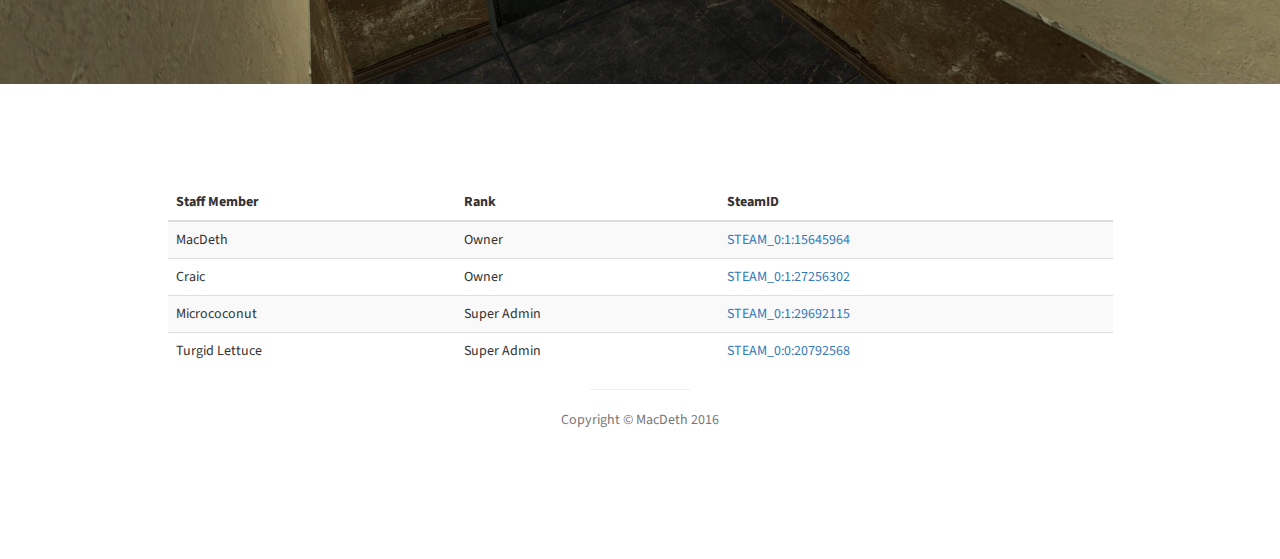
==== commit ca40b804: "Remove sidebar to improve compatibility with gmod loading screen and motd menu" ====
--- a/index.html
+++ b/index.html
@@ -32,7 +32,8 @@
 
 <body>
 
-    <!-- Navigation -->
+    <!-- Navigation -->
+    <!--
     <a id="menu-toggle" href="#" class="btn btn-dark btn-lg toggle"><i class="fa fa-bars"></i></a>
     <nav id="sidebar-wrapper">
         <ul class="sidebar-nav">
@@ -52,7 +53,7 @@
             <li>
                 <a href="#staff" onclick=$("#menu-close").click();>Staff List</a>
             </li>
-            <!--
+            <!- -
             <li>
                 <a href="#about" onclick=$("#menu-close").click();>About</a>
             </li>
@@ -65,9 +66,10 @@
             <li>
                 <a href="#contact" onclick=$("#menu-close").click();>Contact</a>
             </li>
-            -->
+            - ->
         </ul>
-    </nav>
+    </nav>
+    -->
 
     <!-- Header -->
     <header id="top" class="header">
@@ -75,7 +77,7 @@
           <div class="row">
             <div class="col-xs-4">
             </div>
-            <div class="col-xs-4" style="text-shadow: 0px 0px 3px #FFFFFF">
+            <div class="col-xs-4" style="text-shadow: 0px 0px 10px #FFFFFF">
             <h1>Teamkiller Servers</h1>
             <h3>24/7 Downtown DarkRP. Have fun!</h3>
             <p id="loadfiles"></p>
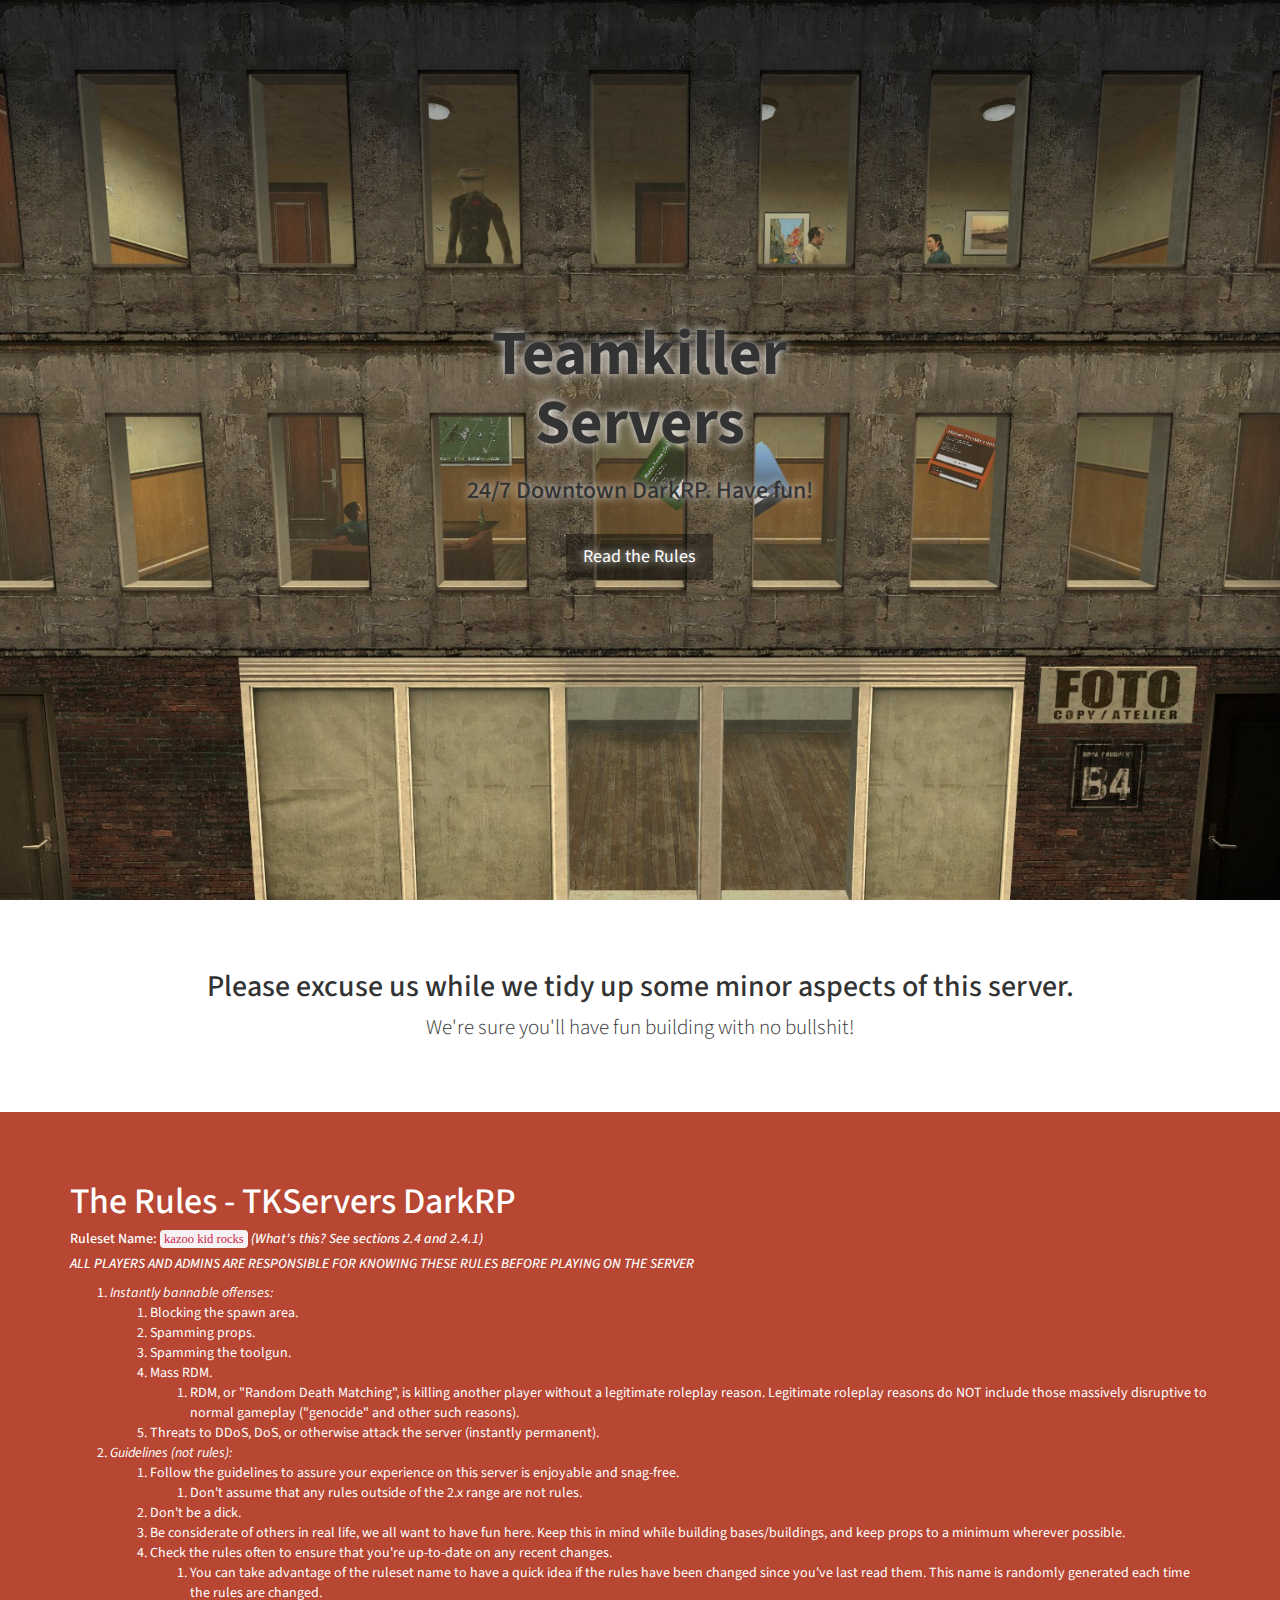
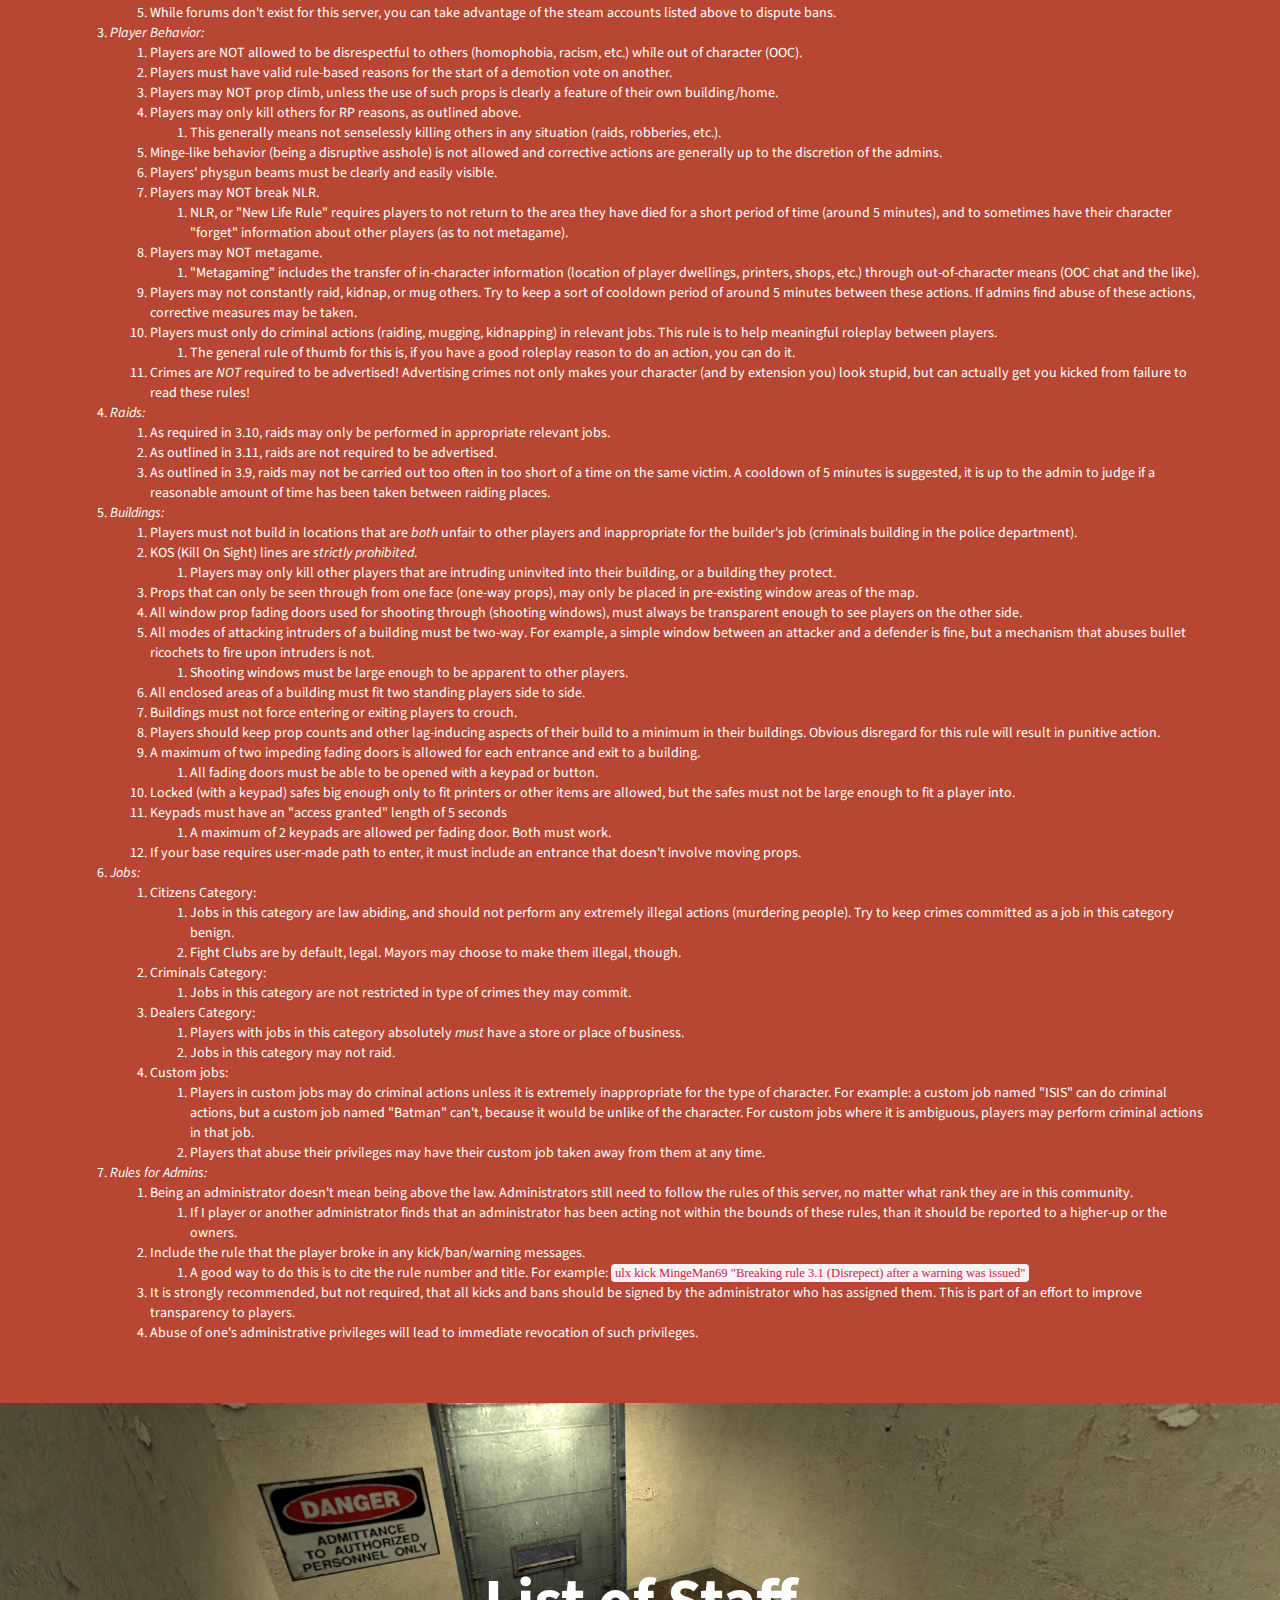
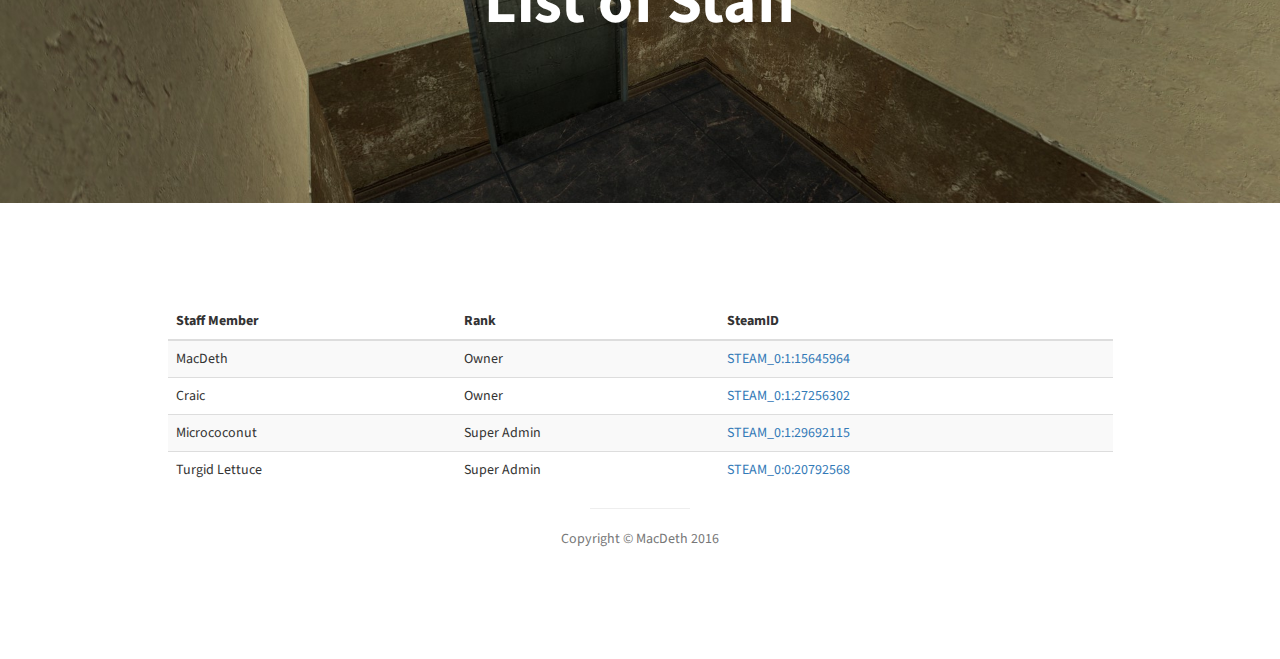
==== commit 9b3fb6fa: "Rule change" ====
--- a/index.html
+++ b/index.html
@@ -197,7 +197,7 @@
           -->
 
           <h1 id="the-rules-tkservers-darkrp">The Rules - TKServers DarkRP</h1>
-          <h5 id="ruleset-name-rather-dog-whistle-what-s-this-see-sections-2-4-and-2-4-1-">Ruleset Name: <code style="font-family: Hack, monospace;">rather dog whistle</code> <em>(What&#39;s this? See sections 2.4 and 2.4.1)</em></h5>
+          <h5 id="ruleset-name-kazoo-kid-rocks-what-s-this-see-sections-2-4-and-2-4-1-">Ruleset Name: <code style="font-family: Hack;">kazoo kid rocks</code> <em>(What&#39;s this? See sections 2.4 and 2.4.1)</em></h5>
           <h5 id="_all-players-and-admins-are-responsible-for-knowing-these-rules-before-playing-on-the-server_"><em>ALL PLAYERS AND ADMINS ARE RESPONSIBLE FOR KNOWING THESE RULES BEFORE PLAYING ON THE SERVER</em></h5>
           <ol>
           <li><em>Instantly bannable offenses:</em><ol>
@@ -265,11 +265,23 @@
           </li>
           <li>Props that can only be seen through from one face (one-way props), may only be placed in pre-existing window areas of the map.</li>
           <li>All window prop fading doors used for shooting through (shooting windows), must always be transparent enough to see players on the other side.</li>
-          <li>All modes of attacking intruders of a building must be two-way. For example, a simple window between an attacker and a defender is fine, but a mechanism that abuses bullet ricochets to fire upon intruders is not.</li>
+          <li>All modes of attacking intruders of a building must be two-way. For example, a simple window between an attacker and a defender is fine, but a mechanism that abuses bullet ricochets to fire upon intruders is not.<ol>
+          <li>Shooting windows must be large enough to be apparent to other players.</li>
+          </ol>
+          </li>
           <li>All enclosed areas of a building must fit two standing players side to side.</li>
           <li>Buildings must not force entering or exiting players to crouch.</li>
-          <li>A maximum of two impeding fading doors is allowed for each entrance and exit.</li>
           <li>Players should keep prop counts and other lag-inducing aspects of their build to a minimum in their buildings. Obvious disregard for this rule will result in punitive action.</li>
+          <li>A maximum of two impeding fading doors is allowed for each entrance and exit to a building.<ol>
+          <li>All fading doors must be able to be opened with a keypad or button.</li>
+          </ol>
+          </li>
+          <li>Locked (with a keypad) safes big enough only to fit printers or other items are allowed, but the safes must not be large enough to fit a player into.</li>
+          <li>Keypads must have an &quot;access granted&quot; length of 5 seconds<ol>
+          <li>A maximum of 2 keypads are allowed per fading door. Both must work.</li>
+          </ol>
+          </li>
+          <li>If your base requires user-made path to enter, it must include an entrance that doesn&#39;t involve moving props.</li>
           </ol>
           </li>
           <li><em>Jobs:</em><ol>
@@ -300,7 +312,7 @@
           </ol>
           </li>
           <li>Include the rule that the player broke in any kick/ban/warning messages.<ol>
-          <li>A good way to do this is to cite the rule number and title. For example: <code style="font-family: Hack, monospace;">ulx kick MingeMan69 &quot;Breaking rule 3.1 (Disrepect) after a warning was issued&quot;</code></li>
+          <li>A good way to do this is to cite the rule number and title. For example: <code style="font-family: Hack;">ulx kick MingeMan69 &quot;Breaking rule 3.1 (Disrepect) after a warning was issued&quot;</code></li>
           </ol>
           </li>
           <li>It is strongly recommended, but not required, that all kicks and bans should be signed by the administrator who has assigned them. This is part of an effort to improve transparency to players.</li>
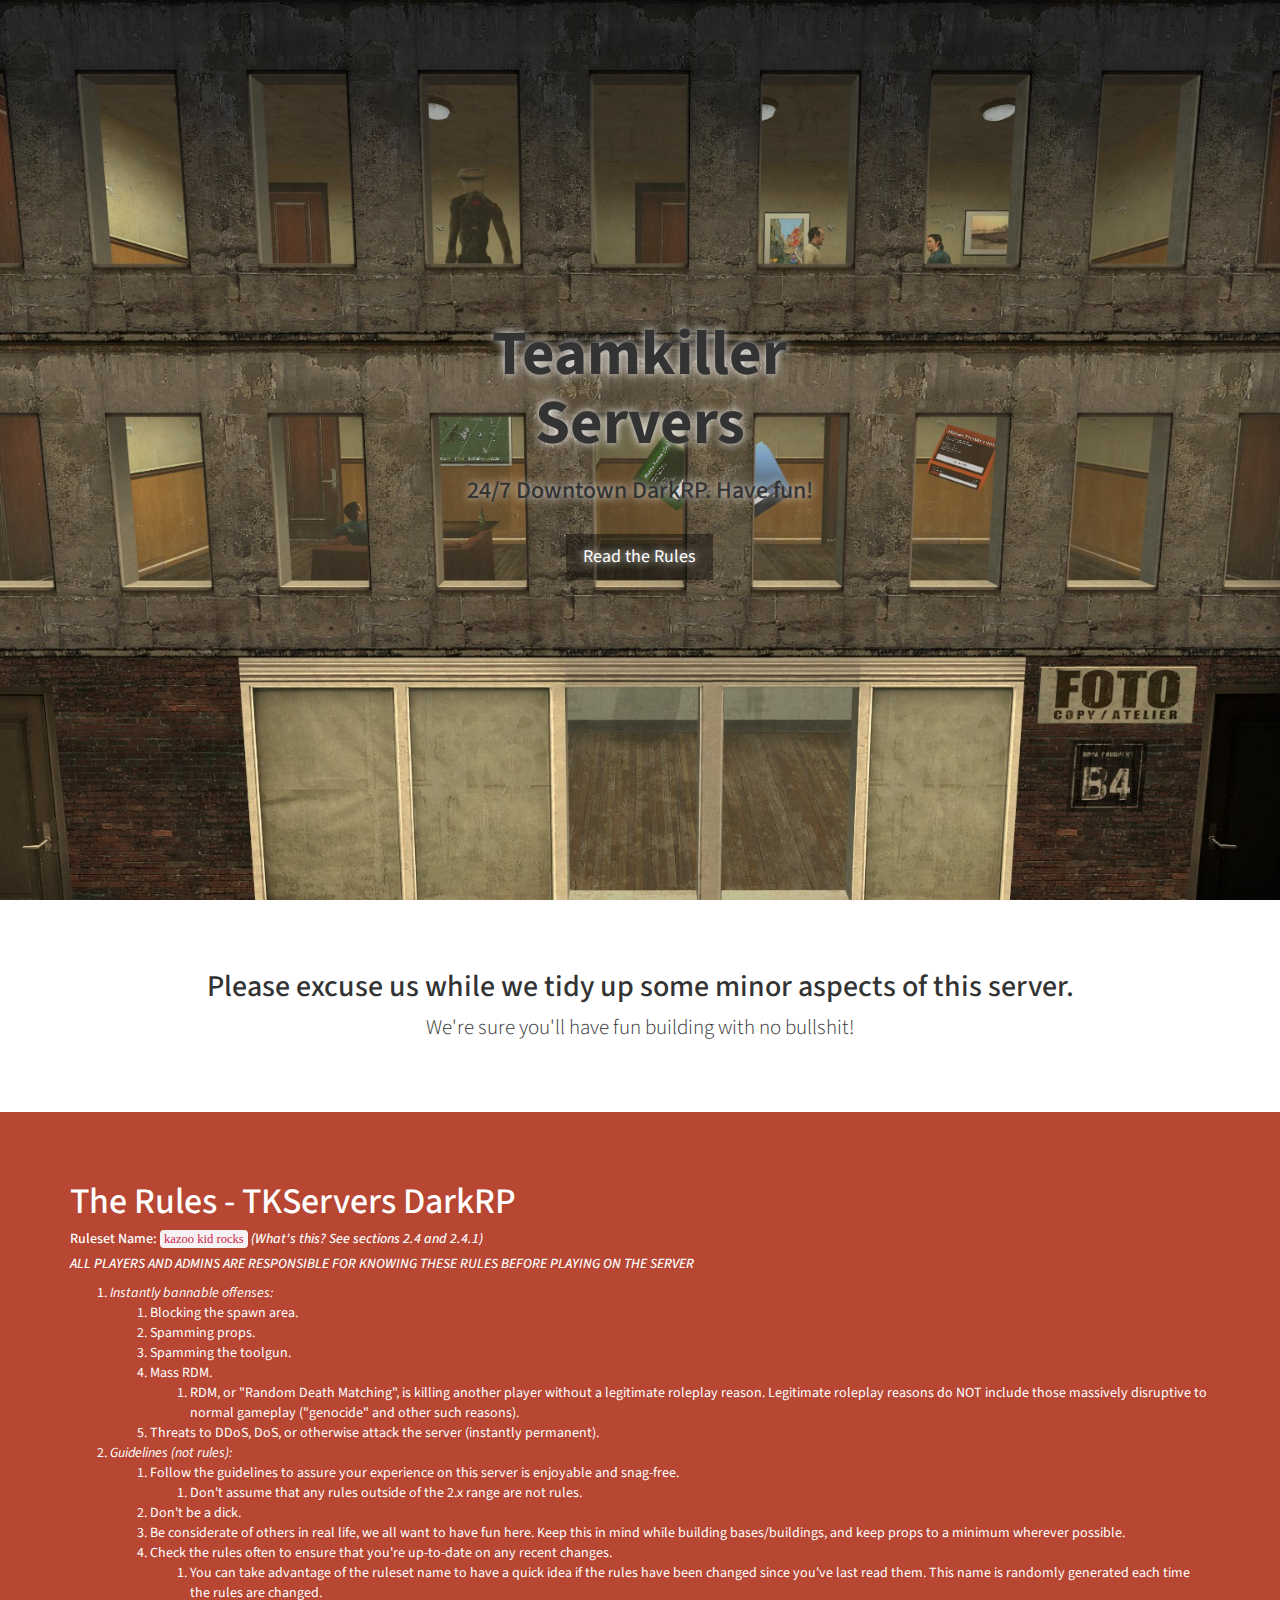
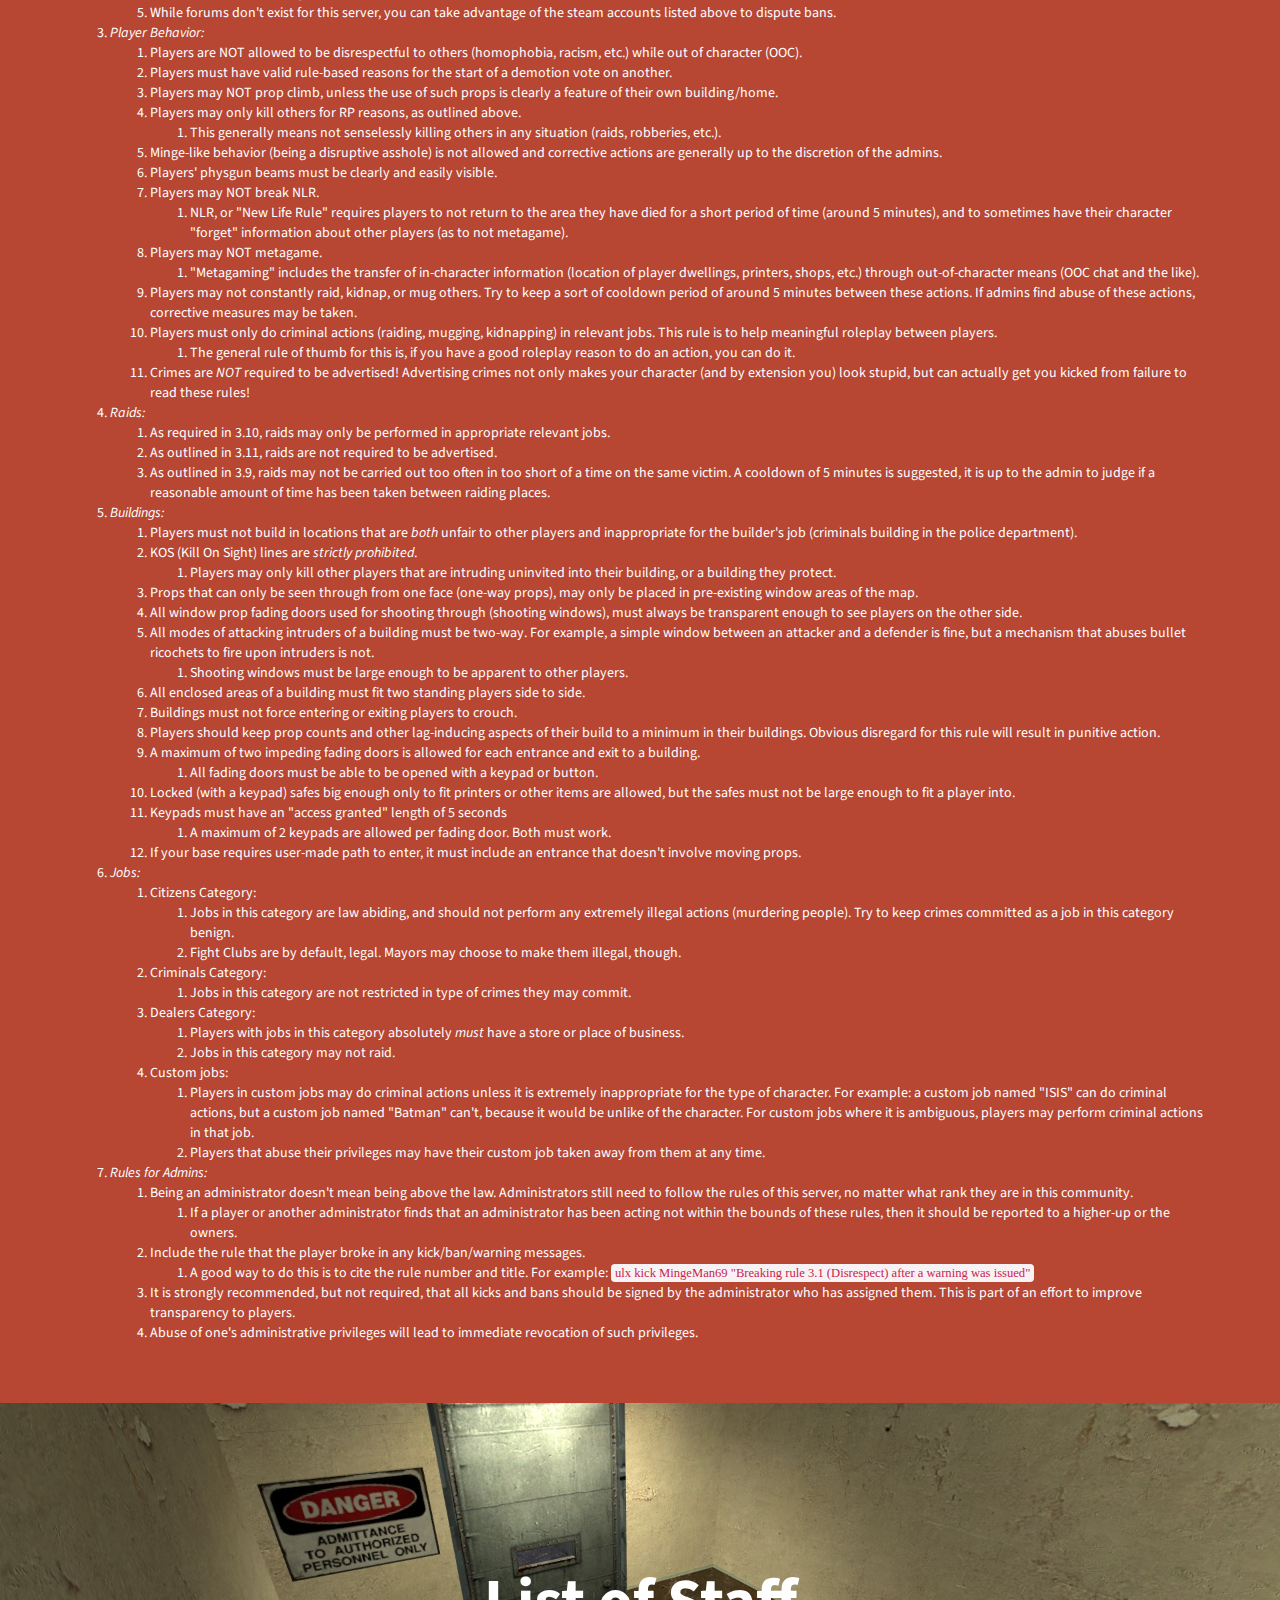
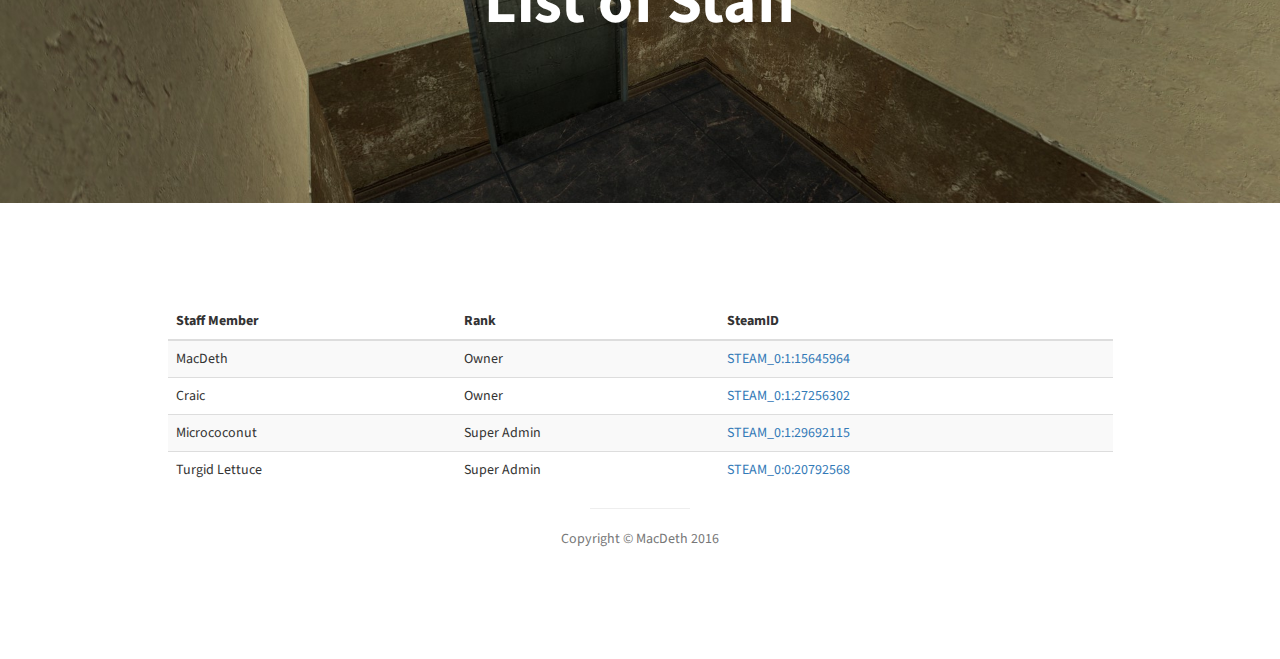
==== commit 885f6215: "Typo fix" ====
--- a/index.html
+++ b/index.html
@@ -308,11 +308,11 @@
           </li>
           <li><em>Rules for Admins:</em><ol>
           <li>Being an administrator doesn&#39;t mean being above the law. Administrators still need to follow the rules of this server, no matter what rank they are in this community.<ol>
-          <li>If I player or another administrator finds that an administrator has been acting not within the bounds of these rules, than it should be reported to a higher-up or the owners.</li>
+          <li>If a player or another administrator finds that an administrator has been acting not within the bounds of these rules, then it should be reported to a higher-up or the owners.</li>
           </ol>
           </li>
           <li>Include the rule that the player broke in any kick/ban/warning messages.<ol>
-          <li>A good way to do this is to cite the rule number and title. For example: <code style="font-family: Hack;">ulx kick MingeMan69 &quot;Breaking rule 3.1 (Disrepect) after a warning was issued&quot;</code></li>
+          <li>A good way to do this is to cite the rule number and title. For example: <code style="font-family: Hack;">ulx kick MingeMan69 &quot;Breaking rule 3.1 (Disrespect) after a warning was issued&quot;</code></li>
           </ol>
           </li>
           <li>It is strongly recommended, but not required, that all kicks and bans should be signed by the administrator who has assigned them. This is part of an effort to improve transparency to players.</li>
@@ -320,6 +320,7 @@
           </ol>
           </li>
           </ol>
+
 
         </div>
         <!-- /.container -->
